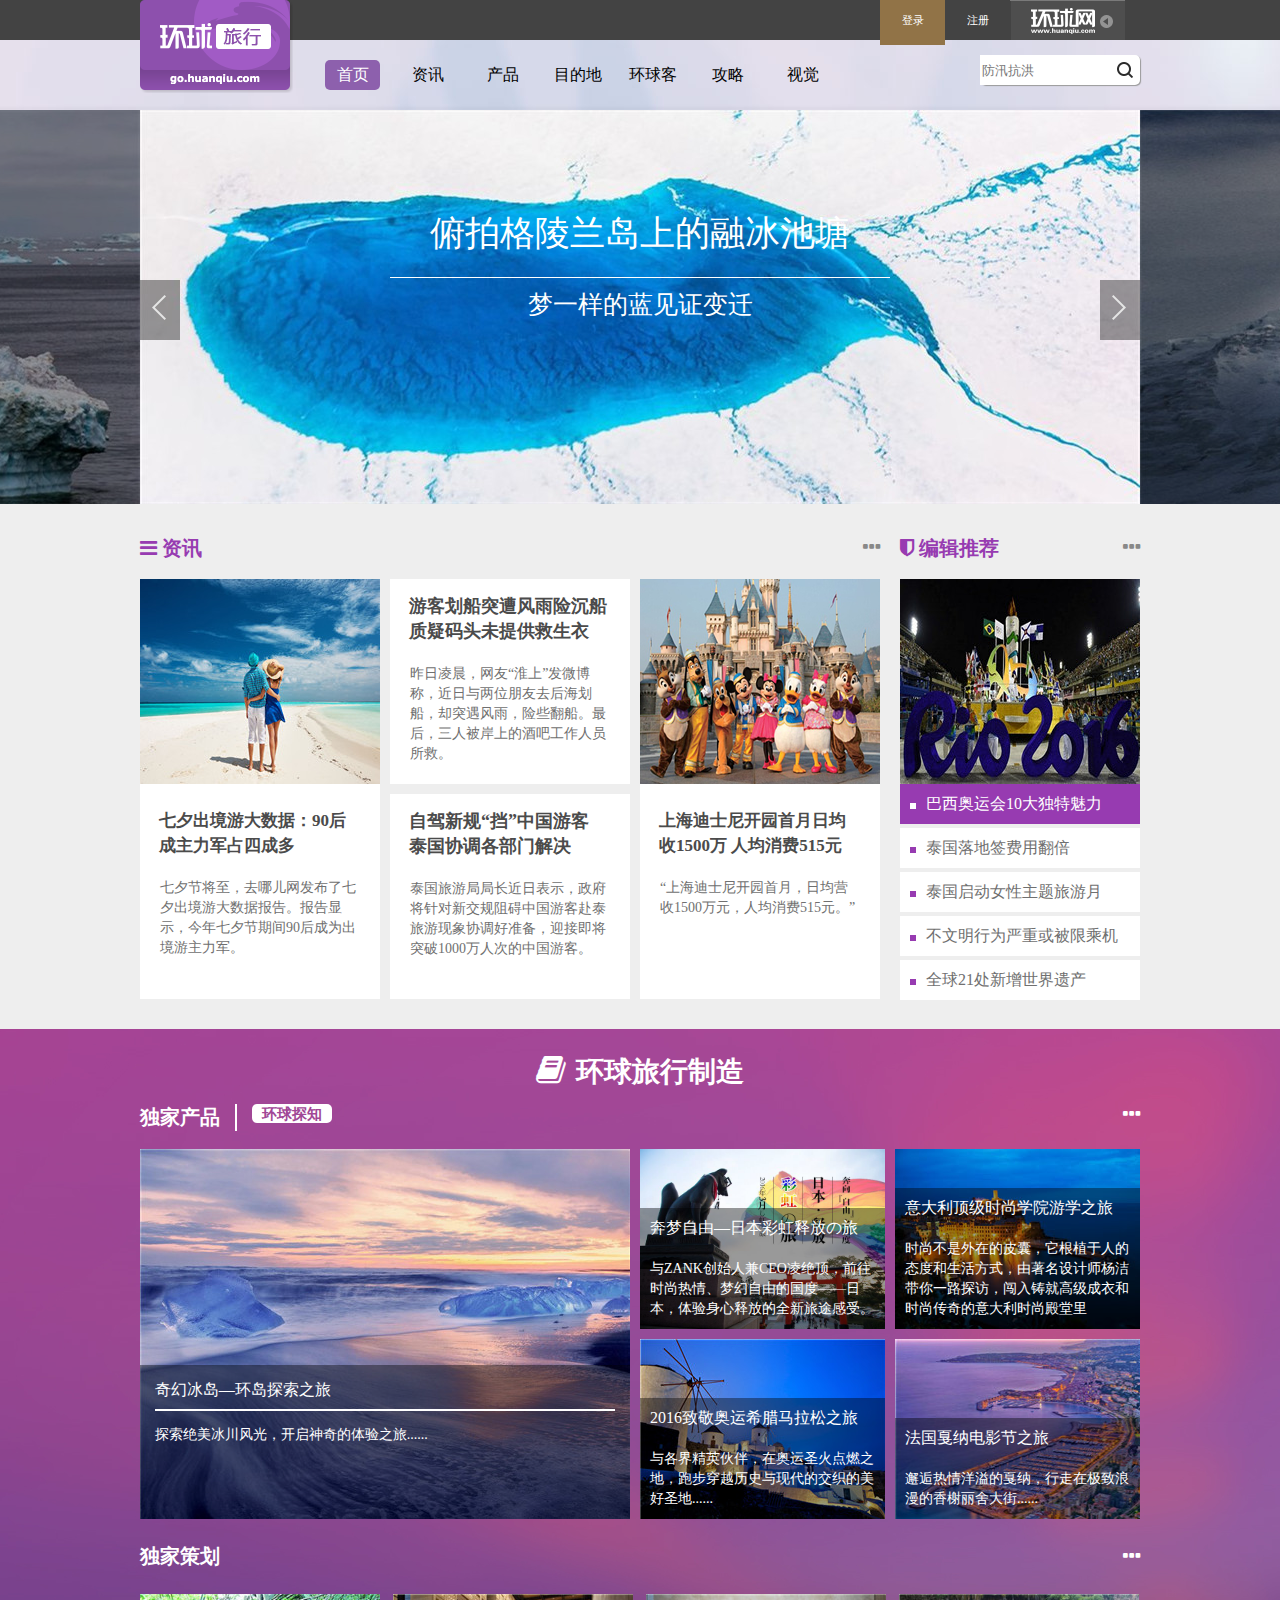
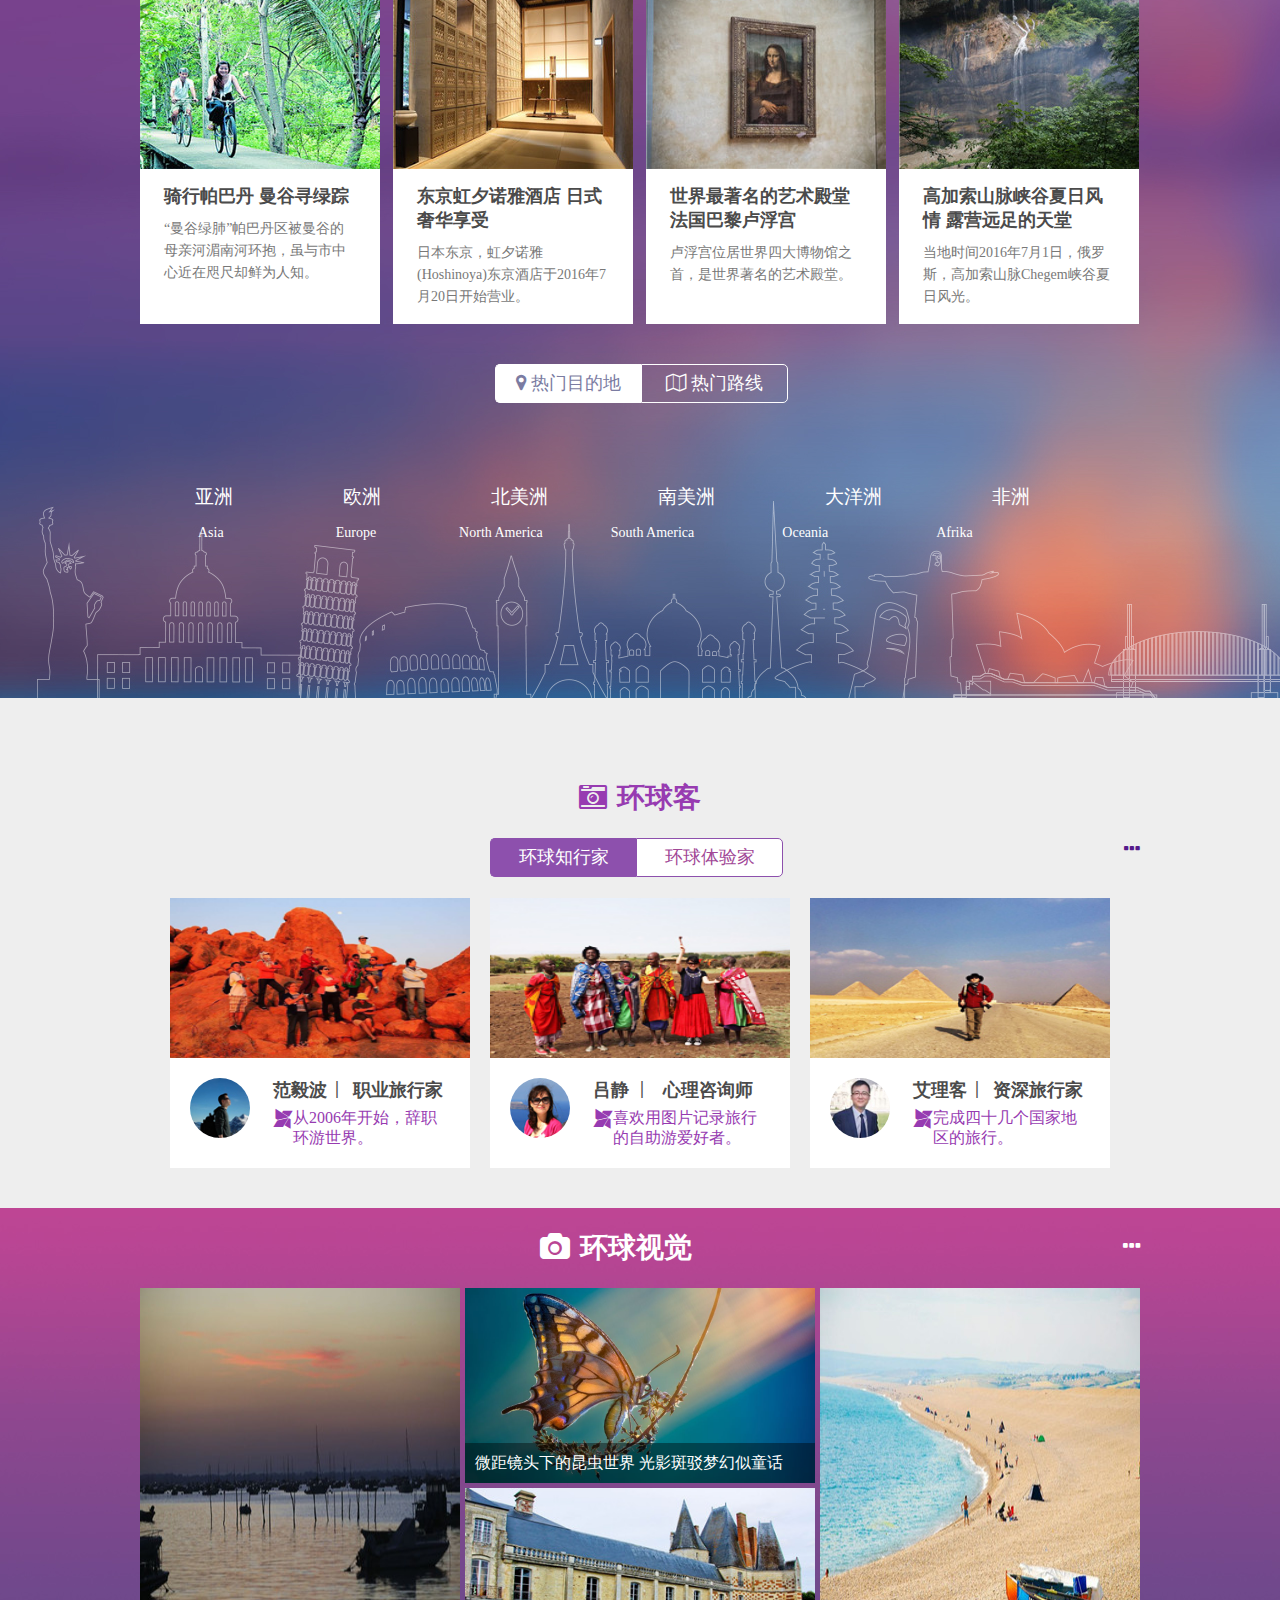
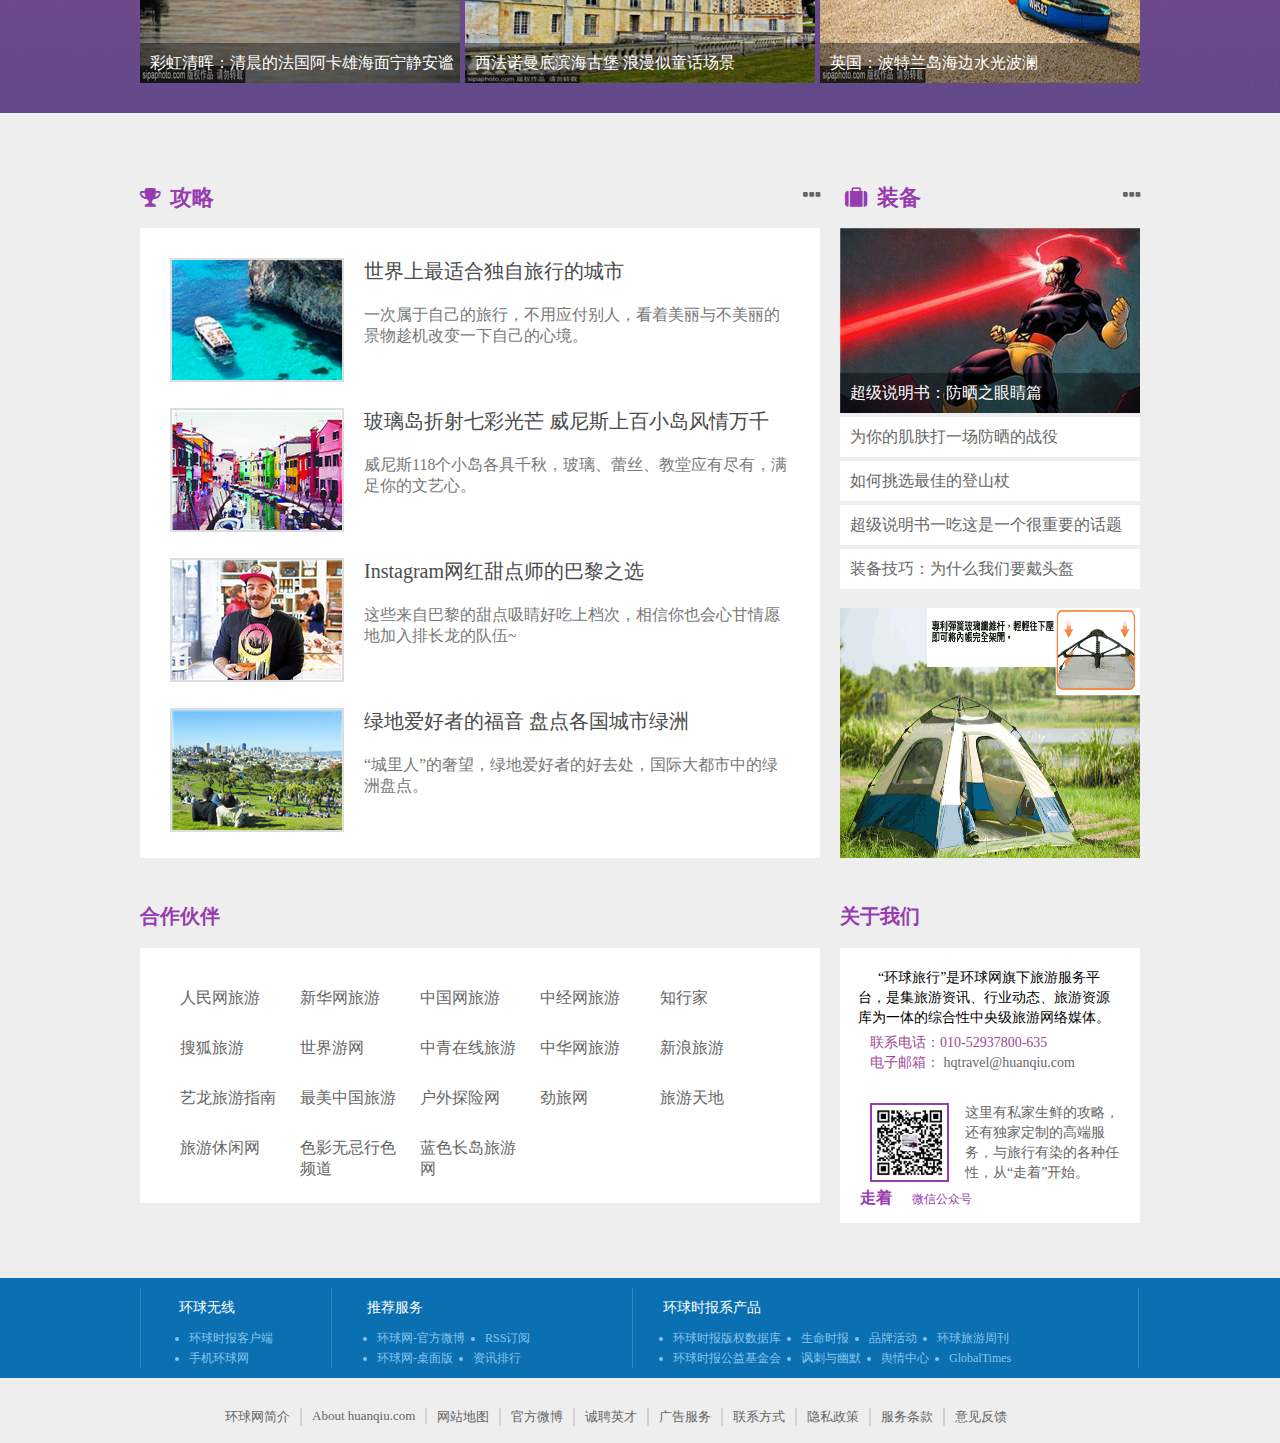
==== index.html @ df698b46 "这是一个旅游网站" ====
<!DOCTYPE html>
<html>

	<head>
		<meta charset="utf-8" />
		<title></title>
		<link href="css/go.huanqiu.com.css" rel="stylesheet" type="text/css">
		<link rel="stylesheet" href="font-awesome/css/font-awesome.min.css" />
		<script type="text/javascript" src="js/jquery-1.11.3.js"></script>
		<script type="text/javascript" src="js/toTop.js"></script>
		<script src="js/go.huanqiu.com.js" type="text/javascript">
		</script>
	</head>

	<body>
		<!--    头部     -->
		<div id="header">
			<div class="headerOne">
				<div class="headerOneLogo">
					<a href=""><img src="img/channelLogo_go.png"></a>
				</div>
				<a href="">
					<div id="headerOneHuanqiu"><img src="img/LogoTexiao1.png"></div>
				</a>
				<a href="register.html">
					<div id="headerOneReg">注册</div>
				</a>
				<a href="log_in.html">
					<div class="headerOneLogin">登录</div>
				</a>
				<div id="headerOneTeXiao">
					<ul>
						<a href="">
							<li>国际</li>
						</a>
						<a href="">
							<li>国内</li>
						</a>
						<a href="">
							<li>社会</li>
						</a>
						<a href="">
							<li>图片</li>
						</a>
						<a href="">
							<li>娱乐</li>
						</a>
						<a href="">
							<li>体育</li>
						</a>
						<a href="">
							<li>健康</li>
						</a>
						<a href="">
							<li>跑步</li>
						</a>
						<a href="">
							<li>军事</li>
						</a>
						<a href="">
							<li>台海</li>
						</a>
						<a href="">
							<li>评论</li>
						</a>
						<a href="">
							<li>博览</li>
						</a>
						<a href="">
							<li>时尚</li>
						</a>
						<a href="">
							<li>旅行</li>
						</a>
						<a href="">
							<li>公益</li>
						</a>
						<a href="">
							<li>女人</li>
						</a>
						<a href="">
							<li>财经</li>
						</a>
						<a href="">
							<li>汽车</li>
						</a>
						<a href="">
							<li>留学</li>
						</a>
						<a href="">
							<li>历史</li>
						</a>
						<a href="">
							<li>论坛</li>
						</a>
						<a href="">
							<li>无人机</li>
						</a>
						<a href="">
							<li>海外看中国</li>
						</a>
						<a href="">
							<li>科技</li>
						</a>
						<a href="">
							<li>数码</li>
						</a>
						<a href="">
							<li>游戏</li>
						</a>
						<a href="">
							<li>小说</li>
						</a>
						<a href="">
							<li>视频</li>
						</a>
						<a href="">
							<li>兵器库</li>
						</a>
						<a href="">
							<li>版权数据库</li>
						</a>
					</ul>
				</div>
			</div>
		</div>
		<div id="headerer">
			<div class="headerTwo">
				<ul>
					<li class="headerTwoShouye">
						<a href="index.html">首页</a>
					</li>
					<li>
						<a href="go.huanqiu.zixun.html">资讯</a>
					</li>
					<li>
						<a href="go.huanqiu.chanpin.html">产品</a>
					</li>
					<li>
						<a href="go.huanqiu.mudi.html">目的地</a>
					</li>
					<li>
						<a href="go.huanqiu.huanqiuke.html">环球客</a>
					</li>
					<li>
						<a href="go.huanqiu.com.gonglue.html">攻略</a>
					</li>
					<li>
						<a href="go.huanqiu.com.shijue.html">视觉</a>
					</li>
				</ul>

				<div class="headerTwoSosuoB"><input type="text" placeholder="防汛抗洪">
					<div class="headerTwoSosuoA"></div>
				</div>
			</div>
		</div>
		<!--    头部     -->

		<!--    图片轮播     -->
		<div id="bodyerA">
			<div id="bodyerB">
				<div id="lunbo">
					<div id="lunboA">
						<ul id="lunboUL">
							<li>
								<a href=""><img src="img/20160718102133390.jpg">
									<div class="lunbophotoScript">
										<div class="lunbophotoScriptA1">震撼绝美的世界自然遗产</div>
										<div class="lunbophotoScriptA2">格陵兰漂浮冰山</div>
									</div>
								</a>
							</li>
							<li>
								<a href=""><img src="img/20160713091510530.jpg">
									<div class="lunbophotoScript">
										<div class="lunbophotoScriptA1">俯拍格陵兰岛上的融冰池塘</div>
										<div class="lunbophotoScriptA2">梦一样的蓝见证变迁</div>
									</div>
								</a>
							</li>
							<li>
								<a href=""><img src="img/20160603063913628.jpg"></a>
							</li>
							<li>
								<a href=""><img src="img/20160801034034494.png">
									<div class="lunbophotoScript">
										<div class="lunbophotoScriptA1">微距镜头下的昆虫世界</div>
										<div class="lunbophotoScriptA2">光影斑驳梦幻似童话</div>
									</div>
								</a>
							</li>
							<li>
								<a href=""><img src="img/20160725102433419.jpg">
									<div class="lunbophotoScript">
										<div class="lunbophotoScriptA1">航拍卡瓦拉沙滩美景</div>
										<div class="lunbophotoScriptA2">蓝天白云游客如织</div>
									</div>
								</a>
							</li>
							<li>
								<a href=""><img src="img/20160718102133390.jpg">
									<div class="lunbophotoScript">
										<div class="lunbophotoScriptA1">震撼绝美的世界自然遗产</div>
										<div class="lunbophotoScriptA2">格陵兰漂浮冰山</div>
									</div>
								</a>
							</li>
							<li>
								<a href=""><img src="img/20160713091510530.jpg">
									<div class="lunbophotoScript">
										<div class="lunbophotoScriptA1">俯拍格陵兰岛上的融冰池塘</div>
										<div class="lunbophotoScriptA2">梦一样的蓝见证变迁</div>
									</div>
								</a>
							</li>
							<li>
								<a href=""><img src="img/20160603063913628.jpg"></a>
							</li>
						</ul>
					</div>
					<div id="lunboqian"></div>
					<div id="lunbohou"></div>
					<div class="lunboLeft"></div>
					<div class="lunboRight"></div>
				</div>
			</div>
		</div>
		<!--    图片轮播     -->

		<!--    资讯，编辑推荐     -->
		<div id="bodyOne">
			<div class="bodyOneBT">
				<div class="bodyOneBTLeft">
					<span class="fa fa-bars"></span>
					<strong>资讯</strong>
					<div>
						<a href=""><span class="fa fa-ellipsis-h"></span></a>
					</div>
				</div>
				<div class="bodyOneBTRight">
					<span class="fa fa-shield"></span>
					<strong>编辑推荐</strong>
					<div>
						<a href=""><span class="fa fa-ellipsis-h"></span></a>
					</div>
				</div>
			</div>
			<div class="bodyOneNR">
				<div class="bodyOneNRLgft">
					<a href="">
						<div class="bodyOneNRLgftBigA">
							<div class="bodyOneNRLgftBigOne"><img src="img/20160808104041831.jpg"></div>
							<div class="bodyOneNRLgftBigtwo">
								<h4>七夕出境游大数据：90后成主力军占四成多</h4>
								<p>七夕节将至，去哪儿网发布了七夕出境游大数据报告。报告显示，今年七夕节期间90后成为出境游主力军。</p>
							</div>
						</div>
					</a>
					<div class="bodyOneNRLgftBig">
						<a href="">
							<div class="bodyOneNRLgftBigOne">
								<h4>游客划船突遭风雨险沉船 质疑码头未提供救生衣</h4>
								<p>昨日凌晨，网友“淮上”发微博称，近日与两位朋友去后海划船，却突遇风雨，险些翻船。最后，三人被岸上的酒吧工作人员所救。
									<p>
							</div>
						</a>
						<a href="">
							<div class="bodyOneNRLgftBigThree">
								<h4>自驾新规“挡”中国游客 泰国协调各部门解决</h4>
								<p>泰国旅游局局长近日表示，政府将针对新交规阻碍中国游客赴泰旅游现象协调好准备，迎接即将突破1000万人次的中国游客。</p>
							</div>
						</a>
					</div>
					<a href="">
						<div class="bodyOneNRLgftBig">
							<div class="bodyOneNRLgftBigOne"><img src="img/20160808104059645.png"></div>
							<div class="bodyOneNRLgftBigtwo">
								<h4>上海迪士尼开园首月日均收1500万 人均消费515元</h4>
								<p>“上海迪士尼开园首月，日均营收1500万元，人均消费515元。”</p>
							</div>
						</div>
					</a>
				</div>
				<div class="bodyOneNRRight">
					<a href="">
						<div class="bodyOneNRRightOne">
							<div class="zidian"></div>巴西奥运会10大独特魅力
						</div>
					</a>
					<a href="">
						<div class="bodyOneNRRightTwo">
							<div class="bodyOneNRRightTwoA"><img src="img/20160808104831971.jpg"></div>
							<div class="bodyOneNRRightTwoB">
								<div class="baidian"></div>巴西奥运会10大独特魅力
							</div>
						</div>
					</a>
					<a href="">
						<div class="bodyOneNRRightOne">
							<div class="zidian"></div>泰国落地签费用翻倍
						</div>
					</a>
					<a href="">
						<div class="bodyOneNRRightTwo">
							<div class="bodyOneNRRightTwoA"><img src="img/20160805125631929.jpg"></div>
							<div class="bodyOneNRRightTwoB">
								<div class="baidian"></div>泰国落地签费用翻倍
							</div>
						</div>
					</a>
					<a href="">
						<div class="bodyOneNRRightOne">
							<div class="zidian"></div>泰国启动女性主题旅游月
						</div>
					</a>
					<a href="">
						<div class="bodyOneNRRightTwo">
							<div class="bodyOneNRRightTwoA"><img src="img/20160804044158491.jpg"></div>
							<div class="bodyOneNRRightTwoB">
								<div class="baidian"></div>泰国启动女性主题旅游月
							</div>
						</div>
					</a>
					<a href="">
						<div class="bodyOneNRRightOne">
							<div class="zidian"></div>不文明行为严重或被限乘机
						</div>
					</a>
					<a href="">
						<div class="bodyOneNRRightTwo">
							<div class="bodyOneNRRightTwoA"><img src="img/20160802114213541.jpg"></div>
							<div class="bodyOneNRRightTwoB">
								<div class="baidian"></div>不文明行为严重或被限乘机
							</div>
						</div>
					</a>
					<a href="">
						<div class="bodyOneNRRightOne">
							<div class="zidian"></div>全球21处新增世界遗产
						</div>
					</a>
					<a href="">
						<div class="bodyOneNRRightTwo">
							<div class="bodyOneNRRightTwoA"><img src="img/20160801033738824.jpg" </div>
								<div class="bodyOneNRRightTwoB">
									<div class="baidian"></div>全球21处新增世界遗产
								</div>
							</div>
					</a>
					</div>
				</div>
			</div>
			<!--    资讯，编辑推荐     -->

			<!--    环球旅行专栏     -->
			<div id="huanQiuLvXing">
				<div class="huanQiuLvXingNR">
					<div class="huanQiuLvXingNRbiaoti"><span class="fa fa-book "></span>环球旅行制造</div>
					<div class="huanQiuLvXingNRCP">
						<div class="huanQiuLvXingNRCPA"><strong>独家产品</strong></div>
						<a href="">
							<div class="huanQiuLvXingNRCPB"><strong>环球探知</strong></div>
						</a>
						<a href=""><span class="fa fa-ellipsis-h"></span></a>
					</div>
					<div class="huanQiuLvXingNRDHtexiao">
						<a href="">
							<div class="huanQiutexiaoOne">
								<img src="img/20160323043701329.jpg">
								<div class="huanQiutexiaoMBA">
									<p>奇幻冰岛—环岛探索之旅</p>
									<span>探索绝美冰川风光，开启神奇的体验之旅......</span>
								</div>
							</div>
						</a>
						<a href="">
							<div class="huanQiutexiaoTwo"><img src="img/20151222041751694.jpg">
								<div class="huanQiutexiaoMBB">
									<p>奔梦自由—日本彩虹释放の旅</p>
									<span>与ZANK创始人兼CEO凌绝顶，前往时尚热情、梦幻自由的国度——日本，体验身心释放的全新旅途感受。</span>
								</div>
							</div>
						</a>
						<a href="">
							<div class="huanQiutexiaoTwo"><img src="img/20151210061218822.jpg">
								<div class="huanQiutexiaoMBB">
									<p>意大利顶级时尚学院游学之旅</p>
									<span>时尚不是外在的皮囊，它根植于人的态度和生活方式，由著名设计师杨洁带你一路探访，闯入铸就高级成衣和时尚传奇的意大利时尚殿堂里</span>
								</div>
							</div>
						</a>
						<a href="">
							<div class="huanQiutexiaoThree"><img src="img/20160323044030822.jpg">
								<div class="huanQiutexiaoMBB">
									<p>2016致敬奥运希腊马拉松之旅</p>
									<span>与各界精英伙伴，在奥运圣火点燃之地，跑步穿越历史与现代的交织的美好圣地......</span>
								</div>
							</div>
						</a>
						<a href="">
							<div class="huanQiutexiaoThree"><img src="img/20160323044308260.jpg">
								<div class="huanQiutexiaoMBB">
									<p>法国戛纳电影节之旅</p>
									<span>邂逅热情洋溢的戛纳，行走在极致浪漫的香榭丽舍大街......</span>
								</div>
							</div>
						</a>
					</div>
					<div class="huanQiuLvXingNRCH">
						<div><strong>独家策划</strong></div>
						<div>
							<a href=""><span class="fa fa-ellipsis-h"></span></a>
						</div>
					</div>
					<div class="huanQiuLvXingNRCHdiv">
						<a href="">
							<div class="huanQiuDivOne">
								<div class="huanQiuDivA">
									<img src="img/20160726114240939.jpg">
								</div>
								<div class="huanQiuDivB">
									<h3>骑行帕巴丹 曼谷寻绿踪</h3>
									<p>“曼谷绿肺”帕巴丹区被曼谷的母亲河湄南河环抱，虽与市中心近在咫尺却鲜为人知。</p>
								</div>
							</div>
						</a>
						<a href="">
							<div class="huanQiuDiv">
								<div class="huanQiuDivA">
									<img src="img/20160720095238896.jpg">
								</div>
								<div class="huanQiuDivB">
									<h3>东京虹夕诺雅酒店 日式奢华享受</h3>
									<p>日本东京，虹夕诺雅(Hoshinoya)东京酒店于2016年7月20日开始营业。</p>
								</div>
							</div>
						</a>
						<a href="">
							<div class="huanQiuDiv">
								<div class="huanQiuDivA">
									<img src="img/20160712010800361.jpg">
								</div>
								<div class="huanQiuDivB">
									<h3>世界最著名的艺术殿堂 法国巴黎卢浮宫</h3>
									<p>卢浮宫位居世界四大博物馆之首，是世界著名的艺术殿堂。</p>
								</div>
							</div>
						</a>
						<a href="">
							<div class="huanQiuDiv">
								<div class="huanQiuDivA">
									<img src="img/20160706100323656.jpg">
								</div>
								<div class="huanQiuDivB">
									<h3>高加索山脉峡谷夏日风情 露营远足的天堂</h3>
									<p>当地时间2016年7月1日，俄罗斯，高加索山脉Chegem峡谷夏日风光。</p>
								</div>
							</div>
						</a>
					</div>
					<div class="huanQiuLvXingHuadongBT">
						<div class="huanQiuLvXingDianjiBig">
							<div id="huanQiuLvXingDianjiA">
								<span class="fa fa-map-marker"></span> 热门目的地
							</div>
							<div id="huanQiuLvXingDianjiB">
								<span class="fa fa-map-o"></span> 热门路线
							</div>
						</div>
					</div>
					<div class="huanQiuLvXingNRhuadong">
						<div id="huanQiuLvXingNRhuadongA">
							<ul class="huanQiuLvXingNRhuadongA1">
								<a href="">
									<li>亚洲</li>
								</a>
								<a href="">
									<li>欧洲</li>
								</a>
								<a href="">
									<li>北美洲</li>
								</a>
								<a href="">
									<li>南美洲</li>
								</a>
								<a href="">
									<li>大洋洲</li>
								</a>
								<a href="">
									<li>非洲</li>
								</a>
							</ul>
							<ul>
								<li class="zhouyingwenA">Asia</li>
								<li class="zhouyingwenB">Europe</li>
								<li class="zhouyingwenC">North America</li>
								<li class="zhouyingwenD">South America</li>
								<li class="zhouyingwenE">Oceania</li>
								<li class="zhouyingwenF">Afrika</li>
							</ul>
						</div>
						<div id="huanQiuLvXingNRhuadongB">
							<ul class="huanQiuLvXingNRhuadongBUl1">
								<li>亚洲</li>
								<li>欧洲</li>
								<li>北美洲</li>
								<li>南美洲</li>
								<li>大洋洲</li>
								<li>非洲</li>
							</ul>
							<ul class="LvXingNRhuadongBliA">
								<a href="">
									<li>阿联酋</li>
								</a>
								<a href="">
									<li>不丹</li>
								</a>
								<a href="">
									<li>日本</li>
								</a>
								<a href="">
									<li>越南</li>
								</a>
							</ul>
							<ul class="LvXingNRhuadongBliB">
								<a href="">
									<li>捷克</li>
								</a>
								<a href="">
									<li>土耳其</li>
								</a>
								<a href="">
									<li>西班牙</li>
								</a>
								<a href="">
									<li>法国</li>
								</a>
							</ul>
							<ul class="LvXingNRhuadongBliC">
								<a href="">
									<li>美国</li>
								</a>
								<a href="">
									<li>加拿大</li>
								</a>
								<a href="">
									<li>古巴</li>
								</a>
								<a href="">
									<li>墨西哥</li>
								</a>
							</ul>
							<ul class="LvXingNRhuadongBliD">
								<a href="">
									<li>巴西</li>
								</a>
								<a href="">
									<li>玻利维亚</li>
								</a>
								<a href="">
									<li>阿根廷</li>
								</a>
								<a href="">
									<li>厄瓜多尔</li>
								</a>
							</ul>
							<ul class="LvXingNRhuadongBliE">
								<a href="">
									<li>新西兰</li>
								</a>
								<a href="">
									<li>澳大利亚</li>
								</a>
								<a href="">
									<li>帕劳</li>
								</a>
							</ul>
							<ul class="LvXingNRhuadongBliF">
								<a href="">
									<li>埃及</li>
								</a>
								<a href="">
									<li>南非</li>
								</a>
								<a href="">
									<li>毛里求斯</li>
								</a>
								<a href="">
									<li>纳米比亚</li>
								</a>
							</ul>
						</div>
					</div>
				</div>
			</div>
			<!--    环球旅行专栏     -->

			<!--    环球客     -->
			<div id="huanQiuKe">
				<div class="huanQiuKeBT"><span class="fa fa-camera-retro"></span><strong>环球客</strong></div>
				<div class="huanQiuKeAnNu">
					<div class="huanQiuKeAnNubody">
						<div class="huanQiuKeAnNuweizhi">
							<div id="huanQiuKeZiXing">环球知行家</div>
							<div id="huanQiuKeTiYan">环球体验家</div>
						</div>
						<div class="huanQiuKeAnNuweizhidian">
							<a href=""><span class="fa fa-ellipsis-h"></span></a>
						</div>
					</div>
				</div>
				<div class="huanQiuKebody">
					<div id="huanQiuKebodyA">
						<div class="huanQiuKebodyAer">
							<a href="">
								<div class="huanQiuKebodyA1">
									<div class="huanQiuKebodyA1A"><img src="img/20151020040152359.jpg"></div>
									<div class="huanQiuKebodyA1B">
										<div class="yuanTouXiang"><img src="img/20151020040040668.jpg"></div>
										<div class="huanQiuKeLi_1">范毅波</div>
										<div class="huanQiuKeLi_2">|</div>
										<div class="huanQiuKeLi_3">职业旅行家</div>
										<div class="fengce"><span class="fa fa-modx"></span></div>
										<div class="yuanWenZi">从2006年开始，辞职环游世界。</div>
									</div>
								</div>
							</a>
							<a href="">
								<div class="huanQiuKebodyA1">
									<div class="huanQiuKebodyA1A"><img src="img/20151020072330264.jpg"></div>
									<div class="huanQiuKebodyA1B">
										<div class="yuanTouXiang"><img src="img/20151020072342657.jpg"></div>
										<div class="huanQiuKeLi_1">吕静</div>
										<div class="huanQiuKeLi_2a">|</div>
										<div class="huanQiuKeLi_3a">心理咨询师</div>
										<div class="fengce"><span class="fa fa-modx"></span></div>
										<div class="yuanWenZi">喜欢用图片记录旅行的自助游爱好者。</div>
									</div>
								</div>
							</a>
							<a href="">
								<div class="huanQiuKebodyA2">
									<div class="huanQiuKebodyA1A"><img src="img/20151020073508612.jpg"></div>
									<div class="huanQiuKebodyA1B">
										<div class="yuanTouXiang"><img src="img/20151020073508825.jpg"></div>
										<div class="huanQiuKeLi_1">艾理客</div>
										<div class="huanQiuKeLi_2">|</div>
										<div class="huanQiuKeLi_3">资深旅行家</div>
										</ul>
										<div class="fengce"><span class="fa fa-modx"></span></div>
										<div class="yuanWenZi">完成四十几个国家地区的旅行。</div>
									</div>
								</div>
							</a>
						</div>
					</div>
					<div id="huanQiuKebodyB">
						<div id="huanQiuKebodyBerLeft"></div>
						<div id="huanQiuKebodyBerRight"></div>
						<div id="huanQiuKebodyBer">
							<div id="huanQiuKeWidth">
								<a href="">
									<div class="huanQiuKebodyA1">
										<div class="huanQiuKebodyA1A"><img src="img/20151021040547478.jpg"></div>
										<div class="huanQiuKebodyA1B">
											<div class="yuanTouXiang"><img src="img/20151021022650666.jpg"></div>
											<div class="huanQiuKeLi_1">范剑青</div>
											<div class="huanQiuKeLi_2">|</div>
											<div class="huanQiuKeLi_3">记者</div>
											<div class="fengce"><span class="fa fa-modx"></span></div>
											<div class="yuanWenZi">先后在阿根廷工作6年。</div>
										</div>
									</div>
								</a>
								<a href="">
									<div class="huanQiuKebodyA1">
										<div class="huanQiuKebodyA1A"><img src="img/20151020075427453.jpg"></div>
										<div class="huanQiuKebodyA1B">
											<div class="yuanTouXiang"><img src="img/20151020075427984.jpg"></div>
											<div class="huanQiuKeLi_1">邢雪</div>
											<div class="huanQiuKeLi_2a">|</div>
											<div class="huanQiuKeLi_3a">记者</div>
											<div class="fengce"><span class="fa fa-modx"></span></div>
											<div class="yuanWenZi">在法国学习工作4年多。</div>
										</div>
									</div>
								</a>
								<a href="">
									<div class="huanQiuKebodyA1">
										<div class="huanQiuKebodyA1A"><img src="img/20151020075825665.jpg"></div>
										<div class="huanQiuKebodyA1B">
											<div class="yuanTouXiang"><img src="img/20151020075825861.jpg"></div>
											<div class="huanQiuKeLi_1">王淼</div>
											<div class="huanQiuKeLi_2a">|</div>
											<div class="huanQiuKeLi_3a">自由撰稿人</div>
											<div class="fengce"><span class="fa fa-modx"></span></div>
											<div class="yuanWenZi">足迹踏遍欧亚非，渔樵耕读在新西兰。</div>
										</div>
									</div>
								</a>
								<a href="">
									<div class="huanQiuKebodyA1">
										<div class="huanQiuKebodyA1A"><img src="img/20151020080259860.jpg"></div>
										<div class="huanQiuKebodyA1B">
											<div class="yuanTouXiang"><img src="img/20151020080259523.jpg"></div>
											<div class="huanQiuKeLi_1">黄默千</div>
											<div class="huanQiuKeLi_2">|</div>
											<div class="huanQiuKeLi_3">营销人员</div>
											<div class="fengce"><span class="fa fa-modx"></span></div>
											<div class="yuanWenZi">在新加坡6年，爱好摄影、旅游、绘画。</div>
										</div>
									</div>
								</a>
								<a href="">
									<div class="huanQiuKebodyA1">
										<div class="huanQiuKebodyA1A"><img src="img/20151021040546515.jpg"></div>
										<div class="huanQiuKebodyA1B">
											<div class="yuanTouXiang"><img src="img/20151021021809799.jpg"></div>
											<div class="huanQiuKeLi_1">周颖沂</div>
											<div class="huanQiuKeLi_2">|</div>
											<div class="huanQiuKeLi_3">旅游业者</div>
											<div class="fengce"><span class="fa fa-modx"></span></div>
											<div class="yuanWenZi">瑞典生活7年，人生经历变得丰富多彩。</div>
										</div>
									</div>
								</a>
								<a href="">
									<div class="huanQiuKebodyA1">
										<div class="huanQiuKebodyA1A"><img src="img/20151021035906292.jpg"></div>
										<div class="huanQiuKebodyA1B">
											<div class="yuanTouXiang"><img src="img/20151021022100647.jpg"></div>
											<div class="huanQiuKeLi_1">凤兮</div>
											<div class="huanQiuKeLi_2a">|</div>
											<div class="huanQiuKeLi_3a">电影剪辑师</div>
											<div class="fengce"><span class="fa fa-modx"></span></div>
											<div class="yuanWenZi">对文化艺术如饥似渴的追寻者。</div>
										</div>
									</div>
								</a>
								<a href="">
									<div class="huanQiuKebodyA1">
										<div class="huanQiuKebodyA1A"><img src="img/20151021040547478.jpg"></div>
										<div class="huanQiuKebodyA1B">
											<div class="yuanTouXiang"><img src="img/20151021022650666.jpg"></div>
											<div class="huanQiuKeLi_1">范剑青</div>
											<div class="huanQiuKeLi_2">|</div>
											<div class="huanQiuKeLi_3">记者</div>
											<div class="fengce"><span class="fa fa-modx"></span></div>
											<div class="yuanWenZi">先后在阿根廷工作6年。</div>
										</div>
									</div>
								</a>
								<a href="">
									<div class="huanQiuKebodyA1">
										<div class="huanQiuKebodyA1A"><img src="img/20151020075427453.jpg"></div>
										<div class="huanQiuKebodyA1B">
											<div class="yuanTouXiang"><img src="img/20151020075427984.jpg"></div>
											<div class="huanQiuKeLi_1">邢雪</div>
											<div class="huanQiuKeLi_2a">|</div>
											<div class="huanQiuKeLi_3a">记者</div>
											<div class="fengce"><span class="fa fa-modx"></span></div>
											<div class="yuanWenZi">在法国学习工作4年多。</div>
										</div>
									</div>
								</a>
								<a href="">
									<div class="huanQiuKebodyA1">
										<div class="huanQiuKebodyA1A"><img src="img/20151020075825665.jpg"></div>
										<div class="huanQiuKebodyA1B">
											<div class="yuanTouXiang"><img src="img/20151020075825861.jpg"></div>
											<div class="huanQiuKeLi_1">王淼</div>
											<div class="huanQiuKeLi_2a">|</div>
											<div class="huanQiuKeLi_3a">自由撰稿人</div>
											<div class="fengce"><span class="fa fa-modx"></span></div>
											<div class="yuanWenZi">足迹踏遍欧亚非，渔樵耕读在新西兰。</div>
										</div>
									</div>
								</a>
							</div>
						</div>
					</div>
					<!--隐藏滑动切换轮播-->
				</div>
			</div>
			<!--    环球客     -->

			<!--    环球视觉     -->
			<div id="huanQiuSiJue">
				<div class="huanQiuSiJueBT">
					<p><span class="fa fa-camera"></span>环球视觉</p>
					<div>
						<a href=""><span class="fa fa-ellipsis-h"></span></a>
					</div>
				</div>
				<div class="huanQiuSiJueNR">
					<a href="">
						<div class="huanQiuSiJueNRA">
							<img src="img/20160808111804572.jpg">
							<div class="huanQiuSiJueTPBH">
								彩虹清晖：清晨的法国阿卡雄海面宁静安谧
							</div>
						</div>
					</a>
					<a href="">
						<div class="huanQiuSiJueNRB">
							<img src="img/20160801034034494.png">
							<div class="huanQiuSiJueTPBH">
								微距镜头下的昆虫世界 光影斑驳梦幻似童话
							</div>
						</div>
					</a>
					<a href="">
						<div class="huanQiuSiJueNRB">
							<img src="img/20160805111443272.jpg">
							<div class="huanQiuSiJueTPBH">
								西法诺曼底滨海古堡 浪漫似童话场景
							</div>
						</div>
					</a>
					<a href="">
						<div class="huanQiuSiJueNRC">
							<img src="img/20160804041519756.jpg">
							<div class="huanQiuSiJueTPBH">
								英国：波特兰岛海边水光波澜
							</div>
						</div>
					</a>
				</div>
			</div>
			<!--    环球视觉     -->

			<!--    攻略     -->
			<div id="gongLue">
				<div class="gongLueBT">
					<div class="gongLueBTleft">
						<div class="gongLueBTleftA"><span class="fa fa-trophy"></span><strong>攻略</strong></div>
						<div class="gongLueBTleftB">
							<a href=""><span class="fa fa-ellipsis-h"></span></a>
						</div>
					</div>
					<div class="gongLueBTright">
						<div class="gongLueBTrightA"><span class="fa fa-suitcase"></span><strong>装备</strong></div>
						<div class="gongLueBTrightB">
							<a href=""><span class="fa fa-ellipsis-h"></span></a>
						</div>
					</div>
				</div>
				<div class="gongLueNR">
					<div class="gongLueNRleft">
						<a href="">
							<div class="gongLueNRleftA">
								<div class="gongLueNRleftAA"><img src="img/45451.png"></div>
								<div class="gongLueNRleftAB">
									<p>世界上最适合独自旅行的城市</p>
									<span>一次属于自己的旅行，不用应付别人，看着美丽与不美丽的景物趁机改变一下自己的心境。</span>
								</div>
							</div>
						</a>
						<a href="">
							<div class="gongLueNRleftA">
								<div class="gongLueNRleftAA"><img src="img/20160727104523695.jpg"></div>
								<div class="gongLueNRleftAB">
									<p>玻璃岛折射七彩光芒 威尼斯上百小岛风情万千</p>
									<span>威尼斯118个小岛各具千秋，玻璃、蕾丝、教堂应有尽有，满足你的文艺心。</span>
								</div>
						</a>
						</div>
						<a href="">
							<div class="gongLueNRleftA">
								<div class="gongLueNRleftAA"><img src="img/20160726114018734.jpg"></div>
								<div class="gongLueNRleftAB">
									<p>Instagram网红甜点师的巴黎之选</p>
									<span>这些来自巴黎的甜点吸睛好吃上档次，相信你也会心甘情愿地加入排长龙的队伍~</span>
								</div>
						</a>
						</div>
						<a href="">
							<div class="gongLueNRleftA">
								<div class="gongLueNRleftAA"><img src="img/20160725104728115.jpg"></div>
								<div class="gongLueNRleftAB">
									<p>绿地爱好者的福音 盘点各国城市绿洲</p>
									<span>“城里人”的奢望，绿地爱好者的好去处，国际大都市中的绿洲盘点。</span>
								</div>
						</a>
						</div>
					</div>
					<div class="gongLueNRnight">
						<div class="gongLueNRnightImg">
							<a href="">
								<img src="img/20160725112937309.jpg">
								<div class="gongLueNRnightImgMB">超级说明书：防晒之眼睛篇</div>
							</a>
						</div>
						<a href="">
							<div class="gongLueNRnightA">为你的肌肤打一场防晒的战役</div>
						</a>
						<a href="">
							<div class="gongLueNRnightA">如何挑选最佳的登山杖</div>
						</a>
						<a href="">
							<div class="gongLueNRnightA">超级说明书一吃这是一个很重要的话题</div>
						</a>
						<a href="">
							<div class="gongLueNRnightA">装备技巧：为什么我们要戴头盔</div>
						</a>
						<div class="gongLueNRnightGIF"><img src="a_img/20110402_7d1c3337ef10abdfd17dzKuk2Zok8A89.gif"></div>
					</div>
					<div class="heZuoBT">
						<div class="heZuoHuoBan"><strong>合作伙伴</strong></div>
						<div class="guanYuWoMen"><strong>关于我们</strong></div>
					</div>
					<div class="heZuoNR">
						<div class="heZuoHuoBanNR">
							<ul>
								<a href="">
									<li>人民网旅游</li>
								</a>
								<a href="">
									<li>新华网旅游</li>
								</a>
								<a href="">
									<li>中国网旅游</li>
								</a>
								<a href="">
									<li>中经网旅游</li>
								</a>
								<a href="">
									<li>知行家</li>
								</a>
								<a href="">
									<li>搜狐旅游</li>
								</a>
								<a href="">
									<li>世界游网</li>
								</a>
								<a href="">
									<li>中青在线旅游</li>
								</a>
								<a href="">
									<li>中华网旅游</li>
								</a>
								<a href="">
									<li>新浪旅游</li>
								</a>
								<a href="">
									<li>艺龙旅游指南</li>
								</a>
								<a href="">
									<li>最美中国旅游</li>
								</a>
								<a href="">
									<li>户外探险网</li>
								</a>
								<a href="">
									<li>劲旅网</li>
								</a>
								<a href="">
									<li>旅游天地</li>
								</a>
								<a href="">
									<li>旅游休闲网</li>
								</a>
								<a href="">
									<li>色影无忌行色频道</li>
								</a>
								<a href="">
									<li>蓝色长岛旅游网</li>
								</a>
							</ul>
						</div>
						<div class="guanYuWoMenNR">
							<div class="guanyu"><span>“环球旅行”是环球网旗下旅游服务平台，是集旅游资讯、行业动态、旅游资源库为一体的综合性中央级旅游网络媒体。</span></div>
							<p>联系电话：010-52937800-635</p>
							<p>电子邮箱：
								<a href="">hqtravel@huanqiu.com</a>
							</p>
							<div>
								<div class="erweima"><img src="img/20150812101940163.jpg"></div>
								<div class="gonglueWenzi"><span>这里有私家生鲜的攻略，还有独家定制的高端服务，与旅行有染的各种任性，从“走着”开始。</span></div>
							</div>
							<div class="zouze"><strong>走着</strong><span>微信公众号</span></div>
						</div>
					</div>
				</div>
			</div>
			<!--    攻略     -->

			<!--    END.1     -->
			<div id="EndA">
				<div class="EndAbody">
					<ul>
						<li class="bigLiA">
							<ul>
								<div class="liBiaoTi">环球无线</div>
								<a href="">
									<li class="liEnd">环球时报客户端</li>
								</a>
								<a href="">
									<li class="liEnd">手机环球网</li>
								</a>
							</ul>
						</li>
						<li class="bigLiB">
							<ul>
								<div class="liBiaoTi">推荐服务</div>
								<a href="">
									<li class="liEnd">环球网-官方微博</li>
								</a>
								<a href="">
									<li class="liEnd">RSS订阅</li>
								</a>
								<a href="">
									<li class="liEnd">环球网-桌面版</li>
								</a>
								<a href="">
									<li class="liEnd">资讯排行</li>
								</a>
							</ul>
						</li>
						<li class="bigLiC">
							<ul>
								<div class="liBiaoTi">环球时报系产品</div>
								<a href="">
									<li class="liEnd">环球时报版权数据库</li>
								</a>
								<a href="">
									<li class="liEnd">生命时报</li>
								</a>
								<a href="">
									<li class="liEnd">品牌活动</li>
								</a>
								<a href="">
									<li class="liEnd">环球旅游周刊</li>
								</a>
								<a href="">
									<li class="liEnd">环球时报公益基金会</li>
								</a>
								<a href="">
									<li class="liEnd">讽刺与幽默</li>
								</a>
								<a href="">
									<li class="liEnd">舆情中心</li>
								</a>
								<a href="">
									<li class="liEnd">GlobalTimes</li>
								</a>
							</ul>
						</li>
					</ul>
				</div>
			</div>
			<!--    END.1     -->
			<!--    END.2     -->
			<div id="EndB">
				<div class="EndBbody">
					<ul>
						<li>
							<a href="">环球网简介</a>
						</li>
						<li>
							<a href="">About huanqiu.com</a>
						</li>
						<li>
							<a href="">网站地图</a>
						</li>
						<li>
							<a href="">官方微博</a>
						</li>
						<li>
							<a href="">诚聘英才</a>
						</li>
						<li>
							<a href="">广告服务</a>
						</li>
						<li>
							<a href="">联系方式</a>
						</li>
						<li>
							<a href="">隐私政策</a>
						</li>
						<li>
							<a href="">服务条款</a>
						</li>
						<li class="qubiankuang">
							<a href="">意见反馈</a>
						</li>
					</ul>
				</div>
			</div>
			<!--    END.2     -->
			<div id="toTop"><img src="img/toTop111.png"></div>
	</body>

</html>
---- css/go.huanqiu.com.css ----
/*********css重置*********/

body,div,ul,li,p,h1,h2,h3,h4,span,a,img,form {           /*所以标签，外边距内边距为0*/
	margin: 0;
	padding: 0;
}

ul {                              /*ul中取消样式*/
	list-style: none;
}

body {                             /*body中字体格式*/
	font-family: "微软雅黑";
}

img {                               /*图片中去边框*/
	border: none;
}

a {                                 /*a标签中去下划线*/
	text-decoration: none;
}
.zidian{
	width: 0px;
	height: 0px;
	border: 3px solid #973BB1;
	display: inline-block;
	margin-left: 10px;
	margin-right: 10px;
}
.baidian{
	width: 0px;
	height: 0px;
	border: 3px solid #fff;
	display: inline-block;
	margin-left: 10px;
	margin-right: 10px;
}
/*********css重置*********/
/*********导航部分1*********/
#header{                            /*黑色栏*/
	width: 100%;
	height: 40px;
	background-color: #434343;
}
#header .headerOne{                 /*相对定位的父元素*/
	width: 1000px;
	height: 40px;
	margin: 0 auto;
	position: relative;
}
#header .headerOne .headerOneLogo{      /*左侧logo*/
	width: 160px;
	height: 100px;
	position: absolute;
	top:  0px;
	left: 0px;
}
#header .headerOne #headerOneHuanqiu{     /*右侧环球网logo，特效*/
	float: right;
	width: 115px;
	height: 40px;
	margin-right: 15px;
}
#header .headerOne #headerOneTeXiao{      /*右侧环球网logo，下拉菜单特效*/
	position: absolute;
	top: 40px;
	right: 15px;
	width: 390px;
	height: 120px;
	background-color: #9a9a9a;
	display: none;
	box-shadow:0px 2px 2px;
	z-index: 1000;
}
#header .headerOne #headerOneTeXiao ul{       /*下拉特效菜单ul*/
	width: 364px;
	height: 120px;
	margin-left: 13px;
}
#header .headerOne #headerOneTeXiao li{       /*下拉特效菜单li*/
	float: left;
	padding: 5px;
	color: #fefefe;
	font-size: 14px;
	margin: 3px;
}
#header .headerOne #headerOneTeXiao li:hover{       /*下拉特效菜单li改变背景色*/
	background-color: #676767;
}
#headerOneReg{                         /*注册*/
	float: right;
	width: 65px;
	height: 40px;
	line-height: 40px;
	text-align: center;
	font-size: 11px;
	color: #fff;
}
.headerOneLogin{                       /*登录*/
	position: absolute;
	width: 65px;
	height: 45px;
	right: 195px;
	top: 0px;
	background-color: #917347;
	line-height: 40px;
	text-align: center;
	font-size: 11px;
	color: #fff;
}
/*********导航部分1*********/
/*********导航部分2*********/
#headerer{                            /*100%背景图片*/
	width: 100%;
	height: 70px;
	background: url(../img/channelNav_go.jpg);
}
#headerer .headerTwo{                  /*居中框架*/
	width: 1000px;
	height: 70px;
	margin: 0 auto;
}
#headerer .headerTwo ul{                  /*横向导航跳转ul*/
	width: 750px;
	height: 70px;
	float: left;
}
#headerer .headerTwo li{                  /*横向导航跳转li*/
	margin-top: 20px;
	width: 55px;
	height: 30px;
	float: left;
	margin-left: 10px;
	margin-right: 10px;
}
#headerer .headerTwo li a{                /*横向导航跳转a标签，转换成块状标签*/
	width: 55px;
	height: 30px;
	display: block;
	line-height: 30px;
	text-align: center;
	color: #000;
}
#headerer .headerTwo li a:hover{                /*点击改变字体色*/
	color: #8d60ad;
}
#headerer .headerTwo ul .headerTwoShouye{                /*横向导航跳转第一个li*/
	margin-left: 185px;
	background-color: #8d60ad;
	border-radius:5px;
}
#headerer .headerTwo ul .headerTwoShouye a{                /*横向导航跳转第一个li里a标签*/
	color: #fff;
}
#headerer .headerTwo .headerTwoSosuoA{                 /*搜索栏放大镜div*/
	width: 30px;
	height: 30px;
	background-image: url(../img/icon.png);
	background-repeat:no-repeat;
    background-position:5px 5px;
    float: right;
    
}
#headerer .headerTwo .headerTwoSosuoB{                /*搜索栏，包含放大镜div*/
	float: right;
	width: 160px;
	height: 30px;
	background-color: #fff;
	border-radius:5px;
	margin-top: 15px;
	box-shadow:1px 1px 1px #9A9A9A;
}
#headerer .headerTwo .headerTwoSosuoB input{                /*搜索栏文本框*/
	border: 0;
	width: 125px;
	height: 28px;
}
/*********导航部分2*********/
/*********轮播*********/
#bodyerA{
	width: 100%;
	height: 394px;
	position: relative;
    overflow: hidden;
}
#bodyerB{
    width: 1000px;
    
    margin-left: auto;
    margin-right: auto;
}
#lunbo{
    position: relative;
    width: 3000px;
    margin-left: -1000px;
}
#lunboA{
    text-align: start;
    float: none;
    position: relative;
    top: auto;
    right: auto;
    bottom: auto;
    left: auto;
    width: 3000px;
    height: 394px;
    margin: 0px;
    overflow: hidden;
}
#lunboA #lunboUL{
	width: 13000px;
    text-align: left;
    float: none;
    position: absolute;
    top: 0px;
    left: 0px;
    margin: 0px;
    height: 394px;
    display: block;
}
#lunboA #lunboUL li{
	width: 1000px;
	height: 394px;
	float: left;
	display: block;
}
#lunboA #lunboUL li a{
	float: left;
	position: relative;
}
.lunboLeft{
    position: absolute;
    left: 0px;
    top: 0px;
    width: 1000px;
    height: 100%;
    z-index: 30;
    color: rgb(255, 255, 255);
    background-color: rgba(0, 0, 0, 0.380392);
}
.lunboRight{
    position: absolute;
    right: 0px;
    top: 0px;
    width: 1000px;
    height: 100%;
    z-index: 30;
    color: rgb(255, 255, 255);
    background-color: rgba(0, 0, 0, 0.380392);
}
#lunboqian{
	width: 40px;
	height: 60px;
	position: absolute;
    left: 1000px;
    top: 170px;
    z-index: 99;
    cursor: pointer;
    background-image: url(../img/未标题-1.png);
    background-color: rgba(0, 0, 0, 0.380392);
}
#lunbohou{
	width: 40px;
	height: 60px;
	position: absolute;
    right: 1000px;
    top: 170px;
    z-index: 99;
    cursor: pointer;
    background-image: url(../img/未标题-2.png);
    background-color: rgba(0, 0, 0, 0.380392);
}
#lunboUL li img{
	width: 1000px;
	height: 394px;
}
.lunbophotoScript{
	display: inline-block;
	width: 50%;
	height: 500px;
	position: absolute;
	top: 100px;
	left: 250px;
	z-index: 88;
}
.lunbophotoScriptA1{
	border-bottom: solid #fff 1px;
	color: #fff;
	font-size: 35px;
	text-align: center;
	padding-bottom: 20px;
}
.lunbophotoScriptA2{
	color: #fff;
	font-size: 25px;
	text-align: center;
	padding-top: 10px;
}
/*********轮播*********/
/*********资讯与编辑推荐头部*********/
#bodyOne{                            /*********100%背景div*********/
	width: 100%;
	height: 525px;
	background-color: #eee;
}
#bodyOne .bodyOneBT{                            /*********标题div，1000宽，居中*********/
	width: 1000px;
	height: 75px;
	margin: 0 auto;
}
#bodyOne .bodyOneBT .bodyOneBTLeft{             /*********标题栏左div*********/
	height: 75px;
	width: 740px;
	float: left;
	font-size: 20px;
	color: #973bb1;
	line-height: 88px;
}
#bodyOne .bodyOneBT .bodyOneBTLeft div{           /*********三个点右浮动*********/
	float: right;
}
#bodyOne .bodyOneBT .bodyOneBTLeft div a{              /*********三个点大小颜色*********/
	font-size: 22px;
	color: #888;
}
#bodyOne .bodyOneBT .bodyOneBTRight{              /*********标题栏右div*********/
	height: 75px;
	width: 240px;
	float: right;
	font-size: 20px;
	color: #973bb1;
	line-height: 88px;
}
#bodyOne .bodyOneBT .bodyOneBTRight div{           /*********标题栏右div三个点右浮动*********/
	float: right;
}
#bodyOne .bodyOneBT .bodyOneBTRight div a{              /*********标题栏右div三个点样式*********/
	font-size: 22px;
	color: #888;
	}
/*********资讯与编辑推荐头部*********/
/*********资讯与编辑内容*********/
#bodyOne .bodyOneNR{                                    /*********资讯内容div，宽1000，居中*********/
	width: 1000px;
	height: 450px;
	margin: 0 auto;
}
#bodyOne .bodyOneNR .bodyOneNRLgft{                       /*********内容栏左面大块*********/
	width: 740px;
	height: 450px;
	float: left;
}
#bodyOne .bodyOneNR .bodyOneNRLgft .bodyOneNRLgftBigA{              /*********内容栏左面大块左1*********/
	width: 240px;
	height: 420px;
	float: left;
}
#bodyOne .bodyOneNR .bodyOneNRLgft .bodyOneNRLgftBig{              /*********内容栏左面大块左2*********/
	width: 240px;
	height: 420px;
	float: left;
	margin-left: 10px;
}
.bodyOneNRLgftBigOne{              /*********内容栏左面大块左2小div上*********/
	width: 240px;
	height: 205px;
	background-color: #fff;
}
.bodyOneNRLgftBigOne h4{              /*********内容栏左面大块左2小div上文字标题*********/
	color: #4b4b4b;
	padding-top: 15px;
	font-size: 18px;
	padding-left: 19px;
	padding-right: 21px;
	line-height: 25px;
}
.bodyOneNRLgftBigOne p{              /*********内容栏左面大块左2小div上文字内容*********/
	color: #707070;
	padding-top: 20px;
	font-size: 14px;
	padding-left: 20px;
	padding-right: 23px;
	line-height: 20px;
}
.bodyOneNRLgftBigtwo{              /*********内容栏左面大块左3小div下*********/
	width: 240px;
	height: 215px;
	background-color: #fff;
}
.bodyOneNRLgftBigThree{              /*********内容栏左面大块左2小div下*********/
	width: 240px;
	height: 205px;
	background-color: #fff;
	margin-top: 10px;
}
.bodyOneNRLgftBigThree h4{              /*********内容栏左面大块左2小div下文字标题*********/
	color: #4b4b4b;
	padding-top: 15px;
	font-size: 18px;
	padding-left: 19px;
	padding-right: 21px;
	line-height: 25px;
}
.bodyOneNRLgftBigThree p{              /*********内容栏左面大块左2小div下文字内容*********/
	color: #707070;
	padding-top: 20px;
	font-size: 14px;
	padding-left: 20px;
	padding-right: 23px;
	line-height: 20px;
}
#bodyOne .bodyOneNR .bodyOneNRLgft .bodyOneNRLgftBigtwo h4{              /*********内容栏左面大块左3小div下文字标题*********/
	color: #4b4b4b;
	padding-top: 24px;
	font-size: 17px;
	padding-left: 19px;
	padding-right: 21px;
	line-height: 25px;
}
#bodyOne .bodyOneNR .bodyOneNRLgft .bodyOneNRLgftBigtwo p{              /*********内容栏左面大块左3小div下文字内容*********/
	color: #707070;
	padding-top: 20px;
	font-size: 14px;
	padding-left: 20px;
	padding-right: 23px;
	line-height: 20px;
}
#bodyOne .bodyOneNR .bodyOneNRRight{                                   /*********内容栏右面手风琴特效div*********/
	height: 450px;
	width: 240px;
	float: right;
}
#bodyOne .bodyOneNR .bodyOneNRRight .bodyOneNRRightOne{              /*********内容栏右面手风琴特效div小栏*********/
	height: 40px;
	width: 240px;
	background-color: #fff;
	color: #707070;
	line-height: 40px;
	margin-bottom: 4px;
}
#bodyOne .bodyOneNR .bodyOneNRRight .bodyOneNRRightTwo{              /*********内容栏右面手风琴特效div大栏*********/
	width: 240px;
	height: 245px;
	margin-bottom: 4px;
}
#bodyOne .bodyOneNR .bodyOneNRRight .bodyOneNRRightTwo .bodyOneNRRightTwoA{              /*********内容栏右面手风琴特效div大栏上图片部分*********/
	width: 240px;
	height: 205px;
}
#bodyOne .bodyOneNR .bodyOneNRRight .bodyOneNRRightTwo .bodyOneNRRightTwoB{              /*********内容栏右面手风琴特效div大栏下*********/
	width: 240px;
	height: 40px;
	background-color: #973bb1;
	color: #fff;
	line-height: 40px;
}
.bodyOneNRRightTwoA img{
	width: 240px;
	height: 205px;
}
/*********资讯与编辑内容*********/
/*********环球旅行专栏*********/
#huanQiuLvXing{                                                   /*********环球旅行背景div，100%宽*********/
	width: 100%;
	height: 1269px;
	background-image: url(../img/travelMake.jpg);
}
#huanQiuLvXing .huanQiuLvXingNR{                                       /*********环球旅行内容条，1000宽，1269高，居中*********/
	width: 1000px;
	height: 1269px;
	margin: 0 auto;
}
#huanQiuLvXing .huanQiuLvXingNR .huanQiuLvXingNRbiaoti{                /*********环球旅行内容标题*********/
	width: 100%;
	height: 75px;
	text-align: center;
	color: #fff;
	font-size: 28px;
	font-weight: 600;
	line-height: 85px;
}
#huanQiuLvXing .huanQiuLvXingNR .huanQiuLvXingNRbiaoti span{
	font-size: 32px;
	margin-right: 10px;
}
.huanQiuLvXingNRCP{
	width: 100%;
	height: 45px;
}
.huanQiuLvXingNRCP .huanQiuLvXingNRCPA{
	float: left;
	color: #fff;
	padding-right: 15px;
	border-right: 2px solid #fff;
	font-size: 20px;
}
.huanQiuLvXingNRCP .huanQiuLvXingNRCPB{
	height: 19px;
	width: 80px;
	background-color: #fff;
	color: #a14796;
	font-size: 15px;
	text-align: center;
	line-height: 20px;
	border-radius:5px;
	margin-left: 15px;
	float: left;
}
.huanQiuLvXingNRCP span{
	float: right;
	color: #fff;
	font-size: 22px;
}
.huanQiuLvXingNRDHtexiao{
	width: 100%;
	height: 370px;
}
.huanQiuLvXingNRDHtexiao .huanQiutexiaoOne{
	width: 490px;
	height: 370px;
	float: left;
	position: relative;
	overflow: hidden;
}
.huanQiuLvXingNRDHtexiao .huanQiutexiaoOne img{
	width: 490px;
	height: 370px;
	-webkit-transition: all .3s ease;
	transition: all .3s ease;
	position: absolute;
	top:0px;
	left: 0px;
}
.huanQiuLvXingNRDHtexiao .huanQiutexiaoOne img:hover{
	width: 530px;
	height: 410px;
	top:-20px;
	left: -20px;
}
.huanQiuLvXingNRDHtexiao .huanQiutexiaoTwo{
	width: 245px;
	height: 180px;
	float: left;
	margin-left: 10px;
	position: relative;
	overflow: hidden;
}
.huanQiuLvXingNRDHtexiao .huanQiutexiaoTwo img{
	width: 245px;
	height: 180px;
	-webkit-transition: all .3s ease;
	transition: all .3s ease;
	position: absolute;
	top:0px;
	left: 0px;
}
.huanQiuLvXingNRDHtexiao .huanQiutexiaoTwo img:hover{
	width: 265px;
	height: 200px;
	top:-10px;
	left: -10px;
}
.huanQiuLvXingNRDHtexiao .huanQiutexiaoThree{
    width: 245px;
    height: 180px;
    float: left;
    margin-left: 10px;
    margin-top: 10px;
    position: relative;
	overflow: hidden;
}
.huanQiuLvXingNRDHtexiao .huanQiutexiaoThree img{
	width: 245px;
	height: 180px;
	-webkit-transition: all .3s ease;
	transition: all .3s ease;
	position: absolute;
	top:0px;
	left: 0px;
}
.huanQiuLvXingNRDHtexiao .huanQiutexiaoThree img:hover{
	width: 265px;
	height: 200px;
	top:-10px;
	left: -10px;
}
.huanQiutexiaoMBA{
	width: 490px;
	background-color:rgba(0,0,0,0.4);
	position: absolute;
	left: 0px;
	bottom: 0px;
}
.huanQiutexiaoMBA span{
	color: #fff;
	padding-bottom: 75px;
	padding-top: 15px;
	font-size: 14px;
	width: 94%;
	margin: 0 auto;
	display: block;
}
.huanQiuLvXingNRDHtexiao .huanQiutexiaoMBA P{
    width: 94%;
    height: 24px;
    margin: 0 auto;
	border-bottom: 2px solid #fff;
	color: #fff;
	font-size: 16px;
	margin-top: 15px;
	padding-bottom: 5px;
}
.huanQiutexiaoMBB{
	width: 245px;
	background-color:rgba(0,0,0,0.4);
	position: absolute;
	left: 0px;
	bottom: 0px;
}
.huanQiutexiaoMBB p{
	color: #fff;
	font-size: 16px;
	margin-top: 10px;
	margin-bottom: 20px;
	padding-left: 10px;
}
.huanQiutexiaoMBB span{
	display: block;
	color: #fff;
	font-size: 14px;
	padding-left: 10px;
	padding-right: 10px;
	padding-bottom: 10px;
	line-height: 20px;
}
.huanQiuLvXingNRCH{
	width: 100%;
	height: 75px;
}
.huanQiuLvXingNRCH div:first-child{
	float: left;
	color: #fff;
	font-size: 20px;
	line-height: 75px;
}
.huanQiuLvXingNRCH div:last-child a{
	float: right;
	color: #fff;
	font-size: 22px;
	line-height: 75px;
}
.huanQiuLvXingNRCHdiv{
	width: 100%;
	height: 330px;
}
.huanQiuLvXingNRCHdiv .huanQiuDivOne{
	width: 240px;
	height: 330px;
	float: left;
}
.huanQiuLvXingNRCHdiv .huanQiuDiv{
	width: 240px;
	height: 330px;
	margin-left: 13px;
	float: left;
}
.huanQiuLvXingNRCHdiv .huanQiuDivA{
	width: 240px;
	height: 175px;
}
.huanQiuLvXingNRCHdiv .huanQiuDivB{
	width: 240px;
	height: 155px;
	background-color: #fff;
}
.huanQiuLvXingNRCHdiv .huanQiuDivB h3{
	color: #4b4b4b;
	font-size: 18px;
	width: 80%;
	margin: 0 auto;
	padding-top: 15px;
	padding-bottom: 10px;
	line-height: 24px;
}
.huanQiuLvXingNRCHdiv .huanQiuDivB p{
	color: #787878;
	font-size: 14px;
	width: 80%;
	line-height: 22px;
	margin: 0 auto;
}
.huanQiuLvXingNRCHdiv .huanQiuDivA img{
	width: 240px;
	height: 175px;
}
.huanQiuLvXingHuadongBT{
	height: 115px;
	width: 1000px;
	margin: 0 auto;
}
.huanQiuLvXingDianjiBig{
	width: 294px;
	height: 39px;
	float: left;
	margin-left: 355px;
	margin-top: 40px;
}
#huanQiuLvXingDianjiA{
	width: 145px;
	height: 37px;
	color: #7b7ca2;
	border-radius: 5px 0px 0px 5px;
	border:solid #fff 1px;
	border-right: none ;
	float: left;
	text-align: center;
	line-height: 37px;
	font-size: 18px;
	background-color: #fff;
	cursor: pointer;
}
#huanQiuLvXingDianjiB{
	width: 145px;
	height: 37px;
	color: #fff;
	border-radius: 0px 5px 5px 0px;
	border:  solid #fff 1px;
	float: left;
	text-align: center;
	line-height: 37px;
	font-size: 18px;
	cursor: pointer;
}
.huanQiuLvXingNRhuadong{                      /************滑动特效父元素***********/ 
	width: 1000px;
	height: 280px;
	margin: 0 auto;
	overflow: hidden;
	position: relative;
}
.huanQiuLvXingNRhuadong #huanQiuLvXingNRhuadongA{    /************滑动特效a***********/ 
	width: 1000px;
	height: 280px;
	position: absolute;
	top: 0px;
	left: 0px;
}
.huanQiuLvXingNRhuadongA1 a li{
	font-size: 19px;
	color: #fff;
	float: left;
	margin-left: 50px;
	margin-right: 50px;
	margin-top: 40px;
	padding: 5px;
	border-radius: 2px;
	-webkit-transition: background-color .3s ease;
    transition: background-color .3s ease;

}
.huanQiuLvXingNRhuadongA1 a li:hover{
	background-color: #fff;
	color: #7b7ca2;
}
.zhouyingwenA{
	font-size: 14px;
	color: #fff;
	float: left;
	margin-left: 58px;
	margin-right: 50px;
	margin-top: 10px;
}
.zhouyingwenB{
	font-size: 14px;
	color: #fff;
	float: left;
	margin-left: 62px;
	margin-right: 50px;
	margin-top: 10px;
}
.zhouyingwenC{
	font-size: 14px;
	color: #fff;
	float: left;
	margin-left: 33px;
	margin-right: 35px;
	margin-top: 10px;
}
.zhouyingwenD{
	font-size: 14px;
	color: #fff;
	float: left;
	margin-left: 33px;
	margin-right: 50px;
	margin-top: 10px;
}
.zhouyingwenE{
	font-size: 14px;
	color: #fff;
	float: left;
	margin-left: 38px;
	margin-right: 60px;
	margin-top: 10px;
}
.zhouyingwenF{
	font-size: 14px;
	color: #fff;
	float: left;
	margin-left: 48px;
	margin-right: 50px;
	margin-top: 10px;
}
.huanQiuLvXingNRhuadong #huanQiuLvXingNRhuadongB{
	width: 1000px;
	height: 280px;
	position: absolute;
	top: 0px;
	left: 1000px;
}
.huanQiuLvXingNRhuadongBUl1 li{
	color: #fff;
	border-bottom: solid 1px #fff;
	float: left;
	margin-top: 20px;
	margin-left: 60px;
	margin-right: 60px;
	padding-bottom: 8px;
}
.LvXingNRhuadongBliA{
	width: 70px;
	height: 120px;
	float: left;
	margin-top: 15px;
	margin-left: 40px;
	margin-right: 45px;
	text-align: center;
}
.LvXingNRhuadongBliB{
	width: 70px;
	height: 120px;
	float: left;
	margin-top: 15px;
	margin-left: 37px;
	margin-right: 40px;
	text-align: center;
}
.LvXingNRhuadongBliC{
	width: 70px;
	height: 120px;
	float: left;
	margin-top: 15px;
	margin-left: 50px;
	margin-right: 50px;
	text-align: center;
}
.LvXingNRhuadongBliD{
	width: 70px;
	height: 120px;
	float: left;
	margin-top: 15px;
	margin-left: 50px;
	margin-right: 50px;
	text-align: center;
}
.LvXingNRhuadongBliE{
	width: 70px;
	height: 120px;
	float: left;
	margin-top: 15px;
	margin-left: 48px;
	margin-right: 50px;
	text-align: center;
}
.LvXingNRhuadongBliF{
	width: 70px;
	height: 120px;
	float: left;
	margin-top: 15px;
	margin-left: 40px;
	text-align: center;
}
.LvXingNRhuadongBliA li{
	font-size: 16px;
	color: #fff;
	padding: 3px;
	border-radius: 2px;
	-webkit-transition: background-color .3s ease;
    transition: background-color .3s ease;
    display: inline-block;
}
.LvXingNRhuadongBliA li:hover{
	background-color: #fff;
	color: #7b7ca2;
}
.LvXingNRhuadongBliB li{
	font-size: 16px;
	color: #fff;
	padding: 3px;
	border-radius: 2px;
	-webkit-transition: background-color .3s ease;
    transition: background-color .3s ease;
    display: inline-block;
}
.LvXingNRhuadongBliB li:hover{
	background-color: #fff;
	color: #7b7ca2;
}
.LvXingNRhuadongBliC li{
	font-size: 16px;
	color: #fff;
	padding: 3px;
	border-radius: 2px;
	-webkit-transition: background-color .3s ease;
    transition: background-color .3s ease;
    display: inline-block;
}
.LvXingNRhuadongBliC li:hover{
	background-color: #fff;
	color: #7b7ca2;
}
.LvXingNRhuadongBliD li{
	font-size: 16px;
	color: #fff;
	padding: 3px;
	border-radius: 2px;
	-webkit-transition: background-color .3s ease;
    transition: background-color .3s ease;
    display: inline-block;
}
.LvXingNRhuadongBliD li:hover{
	background-color: #fff;
	color: #7b7ca2;
}
.LvXingNRhuadongBliE li{
	font-size: 16px;
	color: #fff;
	padding: 3px;
	border-radius: 2px;
	-webkit-transition: background-color .3s ease;
    transition: background-color .3s ease;
    display: inline-block;
}
.LvXingNRhuadongBliE li:hover{
	background-color: #fff;
	color: #7b7ca2;
}
.LvXingNRhuadongBliF li{
	font-size: 16px;
	color: #fff;
	padding: 3px;
	border-radius: 2px;
	-webkit-transition: background-color .3s ease;
    transition: background-color .3s ease;
    display: inline-block;
}
.LvXingNRhuadongBliF li:hover{
	background-color: #fff;
	color: #7b7ca2;
}
/*********环球旅行专栏*********/
/*********环球客*********/
#huanQiuKe{
	width: 100%;
	height: 510px;
	background-color: #eee;          
}
.huanQiuKeBT{
	height: 110px;
	width: 1000px;
	margin: 0 auto;
	text-align: center;
	color: #973BB1;
	font-size: 28px;
	line-height: 140px;
	padding-top: 30px ;
}
.huanQiuKeBT span{
	margin-right: 10px;
}
.huanQiuKeAnNubody{
	width: 1000px;
	margin: 0 auto;
	height: 50px;
}
.huanQiuKeAnNuweizhi{
	width: 294px;
	height: 39px;
	float: left;
	margin-left: 350px;
}
#huanQiuKeZiXing{
	width: 145px;
	height: 37px;
	background-color: #8d50ad;
	color: #fff;
	border-radius: 5px 0px 0px 5px;
	border:solid #8D50AD 1px;
	border-right: none ;
	float: left;
	text-align: center;
	line-height: 37px;
	font-size: 18px;
	cursor: pointer;
}
#huanQiuKeTiYan{
	width: 145px;
	height: 37px;
	background-color: #fff;
	color: #A14796;
	border-radius: 0px 5px 5px 0px;
	border:  solid #8D50AD 1px;
	float: left;
	text-align: center;
	line-height: 37px;
	font-size: 18px;
	cursor: pointer;
}
.huanQiuKeAnNuweizhidian{
	float: right;
	color: #973BB1;
	font-size: 20px;
}
.huanQiuKebody{
	width: 1000px;
	height: 280px;
	position: relative;
	margin: 0 auto;
	overflow: hidden;
}
#huanQiuKebodyA{
	width: 1000px;
	height: 280px;
	position: absolute;
	top: 0px;
	left: 0px;
}
.huanQiuKebodyAer{
	width: 940px;
	height: 280px;
	margin:  0 auto;
	margin-top: 10px;
	top: 10px;
	left: 30px;
}
.huanQiuKebodyA1{
	width: 300px;
	height: 280px;
	float: left;
	margin-right: 20px;
	background-color: orchid;
}
.huanQiuKebodyA2{
	width: 300px;
	height: 280px;
	float: left;
	background-color: orchid;
}
.huanQiuKebodyA1A{
	width: 300px;
	height: 160px;
}
.huanQiuKebodyA1A img{
	width: 300px;
	height: 160px;
}
.huanQiuKebodyA1B{
	width: 300px;
	height: 120px;
	background-color: #fff;
	position: relative;
}
.yuanTouXiang{
    position: absolute;
	width: 60px;
	height: 60px;
	border-radius:30px;
	overflow: hidden;
	top: 20px;
	left: 20px;

}
.huanQiuKeLi_1{
	position: absolute;
	left: 103px;
	font-weight: 600;
	font-size: 18px;
	color: #4b4b4b;
	top: 20px;
}
.huanQiuKeLi_2{
	position: absolute;
	left: 165px;
	font-weight: 600;
	font-size: 18px;
	color: #4b4b4b;
	top: 20px;
}
.huanQiuKeLi_2a{
	position: absolute;
	left: 150px;
	font-weight: 600;
	font-size: 18px;
	color: #4b4b4b;
	top: 20px;
}
.huanQiuKeLi_3{
	position: absolute;
	left: 183px;
	font-weight: 600;
	font-size: 18px;
	color: #4b4b4b;
	top: 20px;
}
.huanQiuKeLi_3a{
	position: absolute;
	left: 173px;
	font-weight: 600;
	font-size: 18px;
	color: #4b4b4b;
	top: 20px;
}
.fengce{
	position: absolute;
	width: 30px;
	height: 60px;
	font-size: 20px;
	color: #973BB1;
	top: 50px;
	left: 103px;
}
.yuanWenZi{
	position: absolute;
	width: 145px;
	height: 50px;
	color: #973BB1;
	top: 50px;
	line-height: 20px;
	left: 123px;
}
.yuanTouXiang img{
	width: 60px;
	height: 60px;
}
#huanQiuKebodyB{
	width: 1000px;
	height: 280px;
	position: absolute;
	top: 0px;
	left: 1000px;
}
#huanQiuKebodyBer{
	width: 940px;
	height: 280px;
	margin: 0 auto;
	margin-top: 10px;
	overflow: hidden;
	position: relative;
}
#huanQiuKeWidth{
	width: 3000px;
	height: 280px;
	top: 0px;
	left: 0px;
	position: absolute;
}
#huanQiuKebodyBerLeft{
	width: 30px;
	height: 35px;
	float: left;
	margin-top: 118px;
	background-image: url(../img/left222.png);
	cursor: pointer;
}
#huanQiuKebodyBerRight{
	width: 30px;
	height: 35px;
	float: right;
	margin-top: 118px;
	background-image: url(../img/right222.png);
	cursor: pointer;
}
/*********环球客*********/
/*********环球视觉*********/
#huanQiuSiJue{
	width: 100%;
	height: 505px;
	background-image: url(../img/hqVideo.jpg);
}
#huanQiuSiJue .huanQiuSiJueBT{
	width: 1000px;
	height: 80px;
	margin: 0 auto;
}
#huanQiuSiJue .huanQiuSiJueBT p{
	color: #fff;
	font-size: 28px;
	line-height: 80px;
	font-weight: 600;
	display: inline-block;
	padding-left: 400px;
}
#huanQiuSiJue .huanQiuSiJueBT p span{
	margin-right: 10px;
}
#huanQiuSiJue .huanQiuSiJueBT div{
	float: right;
	line-height: 78px;
}
#huanQiuSiJue .huanQiuSiJueBT div a{
	color: #fff;
	font-size: 22px;
}
#huanQiuSiJue .huanQiuSiJueNR{
	width: 1000px;
	height: 425px;
	margin: 0 auto;
}
#huanQiuSiJue .huanQiuSiJueNR .huanQiuSiJueNRA{
	width: 320px;
	height: 395px;
	float: left;
	background-color: #fff;
	position: relative;
	overflow: hidden;
}
.huanQiuSiJueNRA img{
	width: 320px;
	height: 395px;
	-webkit-transition: all .3s ease;
	transition: all .3s ease;
	position: absolute;
	top:0px;
	left: 0px;
}
.huanQiuSiJueNRA img:hover{
	width: 360px;
	height: 435px;
	top:-20px;
	left: -30px;
}
#huanQiuSiJue .huanQiuSiJueNR .huanQiuSiJueNRB{
	width: 350px;
	height: 195px;
	margin-left: 5px;
	margin-right: 5px;
	margin-bottom: 5px;
	float: left;
	background-color: #fff;
	position: relative;
	overflow: hidden;
}
.huanQiuSiJueNRB img{
	width: 350px;
	height: 195px;
	-webkit-transition: all .3s ease;
	transition: all .3s ease;
	position: absolute;
	top:0px;
	left: 0px;
}
.huanQiuSiJueNRB img:hover{
	width: 370px;
	height: 215px;
	top:-10px;
	left: -10px;
}
#huanQiuSiJue .huanQiuSiJueNR .huanQiuSiJueNRC{
	width: 320px;
	height: 395px;
	float: left;
	background-color: #fff;
	margin-top: -200px;
	position: relative;
	overflow: hidden;
}
.huanQiuSiJueNRC img{
	width: 320px;
	height: 395px;
	-webkit-transition: all .3s ease;
	transition: all .3s ease;
	position: absolute;
	top:0px;
	left: 0px;
}
.huanQiuSiJueNRC img:hover{
	width: 370px;
	height: 435px;
	top:-20px;
	left: -30px;
}
.huanQiuSiJueTPBH{
	position: absolute;
	bottom:0px;
	left: 0px;
	width: 100%;
	height: 40px;
	background-color:rgba(0,0,0,0.4);
	line-height: 40px;
	color: #fff;
	font-size: 16px;
	padding-left: 10px;
}
/*********环球视觉*********/
/*********攻略*********/
#gongLue{
	width: 100%;
	height: 1165px;
	background-color: #eee;
}
#gongLue .gongLueBT{
	width: 1000px;
	height: 115px;
	margin: 0 auto;
}
#gongLue .gongLueBT .gongLueBTleft{
	width: 680px;
	height: 115px;
	float: left;
}
.gongLueBTleft .gongLueBTleftA{
	height: 25px;
	color: #973bb1;
	font-size: 22px;
	margin-top: 70px;
	float: left;
}
.gongLueBTleft .gongLueBTleftA span{
	margin-right: 10px;
}
.gongLueBTleft .gongLueBTleftB{
	height: 25px;
	font-size: 22px;
	float: right;
	margin-top: 70px;
}
.gongLueBTleft .gongLueBTleftB span{
	color: #666;
}
#gongLue .gongLueBT .gongLueBTright{
	width: 300px;
	height: 115px;
	float: right;
}
#gongLue .gongLueBT .gongLueBTright .gongLueBTrightA{
	height: 25px;
	color: #973bb1;
	font-size: 22px;
	margin-top: 70px;
	float: left;	
	margin-left: 5px;
}
#gongLue .gongLueBT .gongLueBTright .gongLueBTrightA span{
	margin-right: 10px;
}
#gongLue .gongLueBT .gongLueBTright .gongLueBTrightB{
	height: 25px;
	font-size: 22px;
	float: right;
	margin-top: 70px;
}
.gongLueBTright .gongLueBTrightB span{
	color: #666;
}
#gongLue .gongLueNR{
	width: 1000px;
	height: 630px;
	margin: 0 auto;
}
#gongLue .gongLueNR .gongLueNRleft{
	width: 680px;
	height: 630px;
	background-color: #fff;
	float: left;
}
#gongLue .gongLueNR .gongLueNRleft .gongLueNRleftA{
	width: 680px;
	height: 120px;
	margin-top: 30px;
}
.gongLueNRleftAA{
	width: 170px;
	height: 120px;
	border: solid 2px #ddd;
	margin-left: 30px;
	float: left;
}
.gongLueNRleftAB{
	height: 120px;
	width: 445px;
	float: left;
}
.gongLueNRleftAB p{
	color: #4b4b4b;
	font-size: 20px;
	margin-left: 20px;
	font-weight: 500;
}
.gongLueNRleftAB span{
	color: #787878;
	font-size: 16px;
	margin-left: 20px;
	margin-top: 20px;
	display: block;
}
#gongLue .gongLueNR .gongLueNRnight{
	width: 300px;
	height: 630px;
	float: right;
	overflow: hidden;
}
.gongLueNRnight .gongLueNRnightImg{
	width: 300px;
	height: 185px;
	position: relative;
	overflow: hidden;
}
.gongLueNRnight .gongLueNRnightImg a img{
	width: 300px;
	height: 185px;
}
.gongLueNRnightImgMB{
	width: 100%;
	height: 40px;
	background-color:rgba(0,0,0,0.4);
	position: absolute;
	bottom:0px;
	left: 0px;
	line-height: 40px;
	color: #fff;
	font-size: 16px;
	padding-left: 10px;
}
.gongLueNRnightA{
	width: 300px;
	height: 40px;
	background-color: #fff;
	margin-top: 4px;
	color: #676767;
	font-size: 16px;
	line-height: 40px;
	padding-left: 10px;
}
.gongLueNRnightGIF{
	width: 300px;
	height: 275px;
	margin-top: 19px;
	background-color: #fff;
}
.gongLueNRnightGIF img{
	width: 300px;
	height: 275px;
}
.heZuoBT{
	height: 90px;
	width: 1000px;
	margin: 0 auto;
}
.heZuoBT .heZuoHuoBan{
	width: 680px;
	height: 90px;
	float: left;
	color: #973bb1;
	font-size: 20px;
}
.heZuoBT .heZuoHuoBan strong{
	margin-top: 45px;
	display: block;
}
.heZuoBT .guanYuWoMen{
	width: 300px;
	height: 90px;
	float: right;
	color: #973bb1;
	font-size: 20px;
}
.heZuoBT .guanYuWoMen strong{
	margin-top: 45px;
	display: block;
}
.heZuoNR{
	width: 1000px;
	height: 255px;
	margin: 0 auto;
}
.heZuoNR .heZuoHuoBanNR{
	width: 680px;
	height: 255px;
	float: left;
	background-color: #fff;
}
.heZuoHuoBanNR ul{
	margin-top: 30px;
	margin-left: 30px;
}
.heZuoHuoBanNR li{
	float: left;
	width: 100px;
	height: 30px;
	margin: 10px;
	color: #666;
}
.guanYuWoMenNR{
	width: 300px;
	height: 275px;
	background-color: #fff;
	float: right;
}
.guanYuWoMenNR .guanyu{
	width: 88%;
	margin: 0 auto;
	padding-top: 20px;
	padding-bottom: 5px;
}
.guanYuWoMenNR .guanyu span{
	color: #000;
	font-size: 14px;
	line-height: 20px;
	margin-left: 20px;
}
.guanYuWoMenNR p{
	color: #A14796;
	font-size: 14px;
	line-height: 20px;
	margin-left: 30px;
}
.guanYuWoMenNR p a{
	color: #666666;
}
.erweima{
	width: 75px;
	height: 75px;
	border: solid #973BB1 2px;
	float: left;
	margin-left: 30px;
	margin-top: 30px;
}
.erweima img{
	width: 75px;
	height: 75px;
}
.gonglueWenzi{
	width: 155px;
	float: right;
	margin-right: 20px;
	margin-left: 10px;
	margin-top: 30px;
}
.gonglueWenzi span{
	color: #666;
	font-size: 14px;
	line-height: 20px;
}
.guanYuWoMenNR .zouze{
	color: #973BB1;
	font-size: 16px;
	margin-top:  5px;
	margin-left: 20px;
	width: 300px;
	float: left;
}
.guanYuWoMenNR .zouze span{
	font-size: 12px;
	margin-left: 20px;
}
#EndA{
	height: 100px;
	width: 100%;
	background-color: #0a70b1;
}
#EndA .EndAbody{
	width: 1000px;
	height: 100px;
	margin: 0 auto;
}
.bigLiA{
	height: 80px;
	width: 190px;
	border-left: solid #3288bf 1px;
	border-right: solid #3288bf 1px;
	line-height: 100px;
	float: left;
	margin-top: 10px;
}
.bigLiA ul{
	width: 115px;
	height: 100px;
	margin: 0 auto;
}
.bigLiB{
	height: 80px;
	border-right: solid #3288bf 1px;
	line-height: 100px;
	width: 300px;
	float: left;
	margin-top: 10px;
}
.bigLiB ul{
	width: 230px;
	height: 100px;
	margin: 0 auto;
}
.bigLiC{
	height: 80px;
	border-right: solid #3288bf 1px;
	line-height: 100px;
	width: 505px;
	float: left;
	margin-top: 10px;
}
.bigLiC ul{
	width: 445px;
	height: 100px;
	margin: 0 auto;
}
.liBiaoTi{
	height: 40px;
	color: #fff;
	line-height: 40px;
	font-size: 14px;
}
.liEnd{
	list-style:disc;
	line-height: 20px;
	color: #89c3eb;
	font-size: 12px;
	float: left;
	margin-left: 10px;
	margin-right: 10px;
}
#EndB{
	width: 100%;
	height: 65px;
	background-color: #EEE;
}
.EndBbody{
	width: 850px;
	height: 65px;
	margin: 0 auto;
}
.EndBbody ul{
	padding-top: 30px;
}
.EndBbody li{
	float: left;
	border-right: solid #d3d3d3 2px;
	padding-right: 10px;
	padding-left: 10px;
	font-size: 13px;
}
.EndBbody li a{
	color: #666;
}
#EndB .EndBbody .qubiankuang{
	border: none;
}
.liEnd:hover{
	color: #fff;
}
.EndBbody ul li a:hover{
	color: #e4453f;
}

/*********攻略*********/
/*********回到顶部按钮*********/
#toTop{
	width: 60px;
	height: 60px;
	cursor: pointer;
	position: fixed;
	right: 252px;
	bottom: 25px;
	display: none;
}

/*********回到顶部按钮*********/
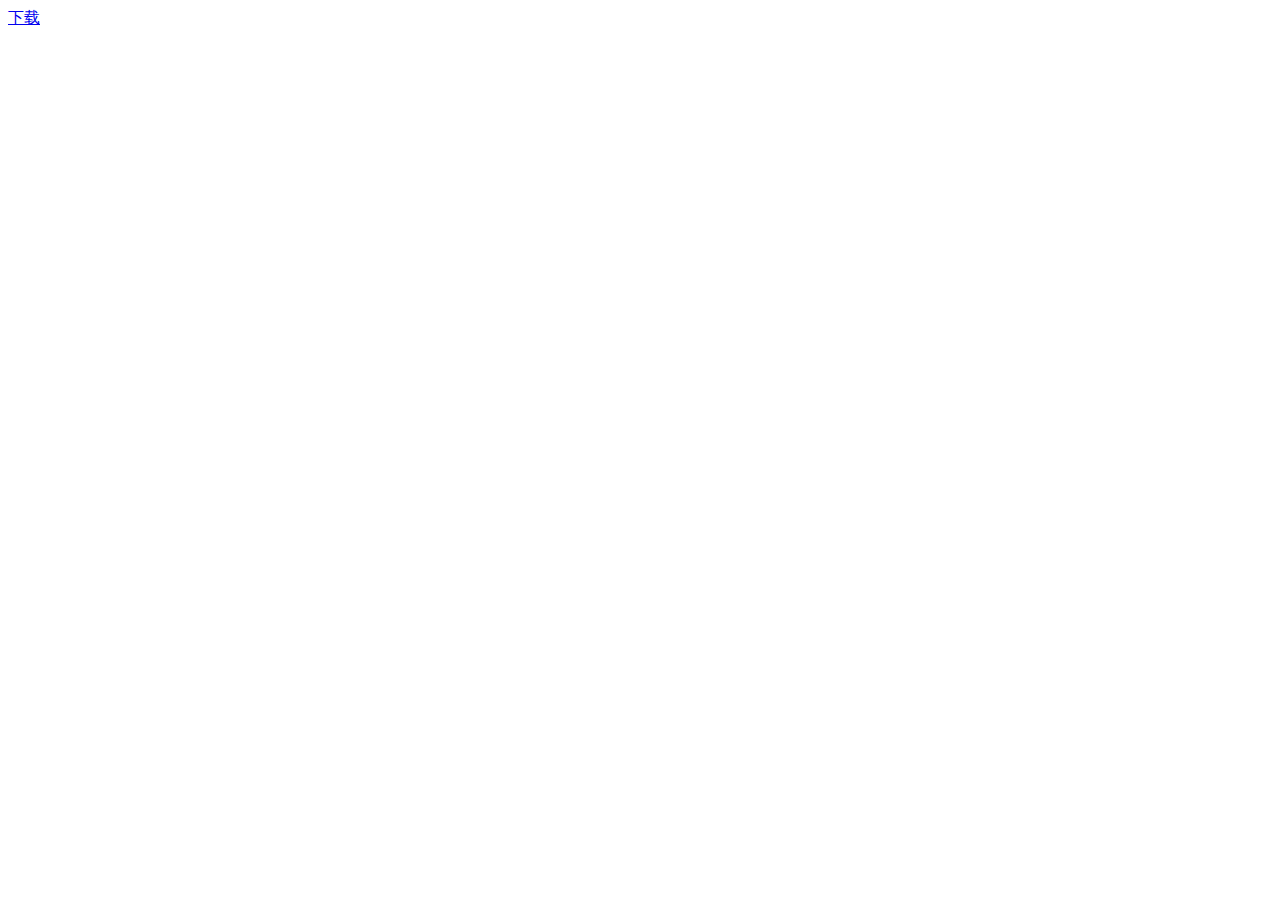
==== commit baffa20b: "下载" ====
--- a/index.html
+++ b/index.html
@@ -1,1095 +1,12 @@
 <!DOCTYPE html>
-<html>
-
-	<head>
-		<meta charset="utf-8" />
-		<title></title>
-		<link href="css/go.huanqiu.com.css" rel="stylesheet" type="text/css">
-		<link rel="stylesheet" href="font-awesome/css/font-awesome.min.css" />
-		<script type="text/javascript" src="js/jquery-1.11.3.js"></script>
-		<script type="text/javascript" src="js/toTop.js"></script>
-		<script src="js/go.huanqiu.com.js" type="text/javascript">
-		</script>
-	</head>
-
-	<body>
-		<!--    头部     -->
-		<div id="header">
-			<div class="headerOne">
-				<div class="headerOneLogo">
-					<a href=""><img src="img/channelLogo_go.png"></a>
-				</div>
-				<a href="">
-					<div id="headerOneHuanqiu"><img src="img/LogoTexiao1.png"></div>
-				</a>
-				<a href="register.html">
-					<div id="headerOneReg">注册</div>
-				</a>
-				<a href="log_in.html">
-					<div class="headerOneLogin">登录</div>
-				</a>
-				<div id="headerOneTeXiao">
-					<ul>
-						<a href="">
-							<li>国际</li>
-						</a>
-						<a href="">
-							<li>国内</li>
-						</a>
-						<a href="">
-							<li>社会</li>
-						</a>
-						<a href="">
-							<li>图片</li>
-						</a>
-						<a href="">
-							<li>娱乐</li>
-						</a>
-						<a href="">
-							<li>体育</li>
-						</a>
-						<a href="">
-							<li>健康</li>
-						</a>
-						<a href="">
-							<li>跑步</li>
-						</a>
-						<a href="">
-							<li>军事</li>
-						</a>
-						<a href="">
-							<li>台海</li>
-						</a>
-						<a href="">
-							<li>评论</li>
-						</a>
-						<a href="">
-							<li>博览</li>
-						</a>
-						<a href="">
-							<li>时尚</li>
-						</a>
-						<a href="">
-							<li>旅行</li>
-						</a>
-						<a href="">
-							<li>公益</li>
-						</a>
-						<a href="">
-							<li>女人</li>
-						</a>
-						<a href="">
-							<li>财经</li>
-						</a>
-						<a href="">
-							<li>汽车</li>
-						</a>
-						<a href="">
-							<li>留学</li>
-						</a>
-						<a href="">
-							<li>历史</li>
-						</a>
-						<a href="">
-							<li>论坛</li>
-						</a>
-						<a href="">
-							<li>无人机</li>
-						</a>
-						<a href="">
-							<li>海外看中国</li>
-						</a>
-						<a href="">
-							<li>科技</li>
-						</a>
-						<a href="">
-							<li>数码</li>
-						</a>
-						<a href="">
-							<li>游戏</li>
-						</a>
-						<a href="">
-							<li>小说</li>
-						</a>
-						<a href="">
-							<li>视频</li>
-						</a>
-						<a href="">
-							<li>兵器库</li>
-						</a>
-						<a href="">
-							<li>版权数据库</li>
-						</a>
-					</ul>
-				</div>
-			</div>
-		</div>
-		<div id="headerer">
-			<div class="headerTwo">
-				<ul>
-					<li class="headerTwoShouye">
-						<a href="index.html">首页</a>
-					</li>
-					<li>
-						<a href="go.huanqiu.zixun.html">资讯</a>
-					</li>
-					<li>
-						<a href="go.huanqiu.chanpin.html">产品</a>
-					</li>
-					<li>
-						<a href="go.huanqiu.mudi.html">目的地</a>
-					</li>
-					<li>
-						<a href="go.huanqiu.huanqiuke.html">环球客</a>
-					</li>
-					<li>
-						<a href="go.huanqiu.com.gonglue.html">攻略</a>
-					</li>
-					<li>
-						<a href="go.huanqiu.com.shijue.html">视觉</a>
-					</li>
-				</ul>
-
-				<div class="headerTwoSosuoB"><input type="text" placeholder="防汛抗洪">
-					<div class="headerTwoSosuoA"></div>
-				</div>
-			</div>
-		</div>
-		<!--    头部     -->
-
-		<!--    图片轮播     -->
-		<div id="bodyerA">
-			<div id="bodyerB">
-				<div id="lunbo">
-					<div id="lunboA">
-						<ul id="lunboUL">
-							<li>
-								<a href=""><img src="img/20160718102133390.jpg">
-									<div class="lunbophotoScript">
-										<div class="lunbophotoScriptA1">震撼绝美的世界自然遗产</div>
-										<div class="lunbophotoScriptA2">格陵兰漂浮冰山</div>
-									</div>
-								</a>
-							</li>
-							<li>
-								<a href=""><img src="img/20160713091510530.jpg">
-									<div class="lunbophotoScript">
-										<div class="lunbophotoScriptA1">俯拍格陵兰岛上的融冰池塘</div>
-										<div class="lunbophotoScriptA2">梦一样的蓝见证变迁</div>
-									</div>
-								</a>
-							</li>
-							<li>
-								<a href=""><img src="img/20160603063913628.jpg"></a>
-							</li>
-							<li>
-								<a href=""><img src="img/20160801034034494.png">
-									<div class="lunbophotoScript">
-										<div class="lunbophotoScriptA1">微距镜头下的昆虫世界</div>
-										<div class="lunbophotoScriptA2">光影斑驳梦幻似童话</div>
-									</div>
-								</a>
-							</li>
-							<li>
-								<a href=""><img src="img/20160725102433419.jpg">
-									<div class="lunbophotoScript">
-										<div class="lunbophotoScriptA1">航拍卡瓦拉沙滩美景</div>
-										<div class="lunbophotoScriptA2">蓝天白云游客如织</div>
-									</div>
-								</a>
-							</li>
-							<li>
-								<a href=""><img src="img/20160718102133390.jpg">
-									<div class="lunbophotoScript">
-										<div class="lunbophotoScriptA1">震撼绝美的世界自然遗产</div>
-										<div class="lunbophotoScriptA2">格陵兰漂浮冰山</div>
-									</div>
-								</a>
-							</li>
-							<li>
-								<a href=""><img src="img/20160713091510530.jpg">
-									<div class="lunbophotoScript">
-										<div class="lunbophotoScriptA1">俯拍格陵兰岛上的融冰池塘</div>
-										<div class="lunbophotoScriptA2">梦一样的蓝见证变迁</div>
-									</div>
-								</a>
-							</li>
-							<li>
-								<a href=""><img src="img/20160603063913628.jpg"></a>
-							</li>
-						</ul>
-					</div>
-					<div id="lunboqian"></div>
-					<div id="lunbohou"></div>
-					<div class="lunboLeft"></div>
-					<div class="lunboRight"></div>
-				</div>
-			</div>
-		</div>
-		<!--    图片轮播     -->
-
-		<!--    资讯，编辑推荐     -->
-		<div id="bodyOne">
-			<div class="bodyOneBT">
-				<div class="bodyOneBTLeft">
-					<span class="fa fa-bars"></span>
-					<strong>资讯</strong>
-					<div>
-						<a href=""><span class="fa fa-ellipsis-h"></span></a>
-					</div>
-				</div>
-				<div class="bodyOneBTRight">
-					<span class="fa fa-shield"></span>
-					<strong>编辑推荐</strong>
-					<div>
-						<a href=""><span class="fa fa-ellipsis-h"></span></a>
-					</div>
-				</div>
-			</div>
-			<div class="bodyOneNR">
-				<div class="bodyOneNRLgft">
-					<a href="">
-						<div class="bodyOneNRLgftBigA">
-							<div class="bodyOneNRLgftBigOne"><img src="img/20160808104041831.jpg"></div>
-							<div class="bodyOneNRLgftBigtwo">
-								<h4>七夕出境游大数据：90后成主力军占四成多</h4>
-								<p>七夕节将至，去哪儿网发布了七夕出境游大数据报告。报告显示，今年七夕节期间90后成为出境游主力军。</p>
-							</div>
-						</div>
-					</a>
-					<div class="bodyOneNRLgftBig">
-						<a href="">
-							<div class="bodyOneNRLgftBigOne">
-								<h4>游客划船突遭风雨险沉船 质疑码头未提供救生衣</h4>
-								<p>昨日凌晨，网友“淮上”发微博称，近日与两位朋友去后海划船，却突遇风雨，险些翻船。最后，三人被岸上的酒吧工作人员所救。
-									<p>
-							</div>
-						</a>
-						<a href="">
-							<div class="bodyOneNRLgftBigThree">
-								<h4>自驾新规“挡”中国游客 泰国协调各部门解决</h4>
-								<p>泰国旅游局局长近日表示，政府将针对新交规阻碍中国游客赴泰旅游现象协调好准备，迎接即将突破1000万人次的中国游客。</p>
-							</div>
-						</a>
-					</div>
-					<a href="">
-						<div class="bodyOneNRLgftBig">
-							<div class="bodyOneNRLgftBigOne"><img src="img/20160808104059645.png"></div>
-							<div class="bodyOneNRLgftBigtwo">
-								<h4>上海迪士尼开园首月日均收1500万 人均消费515元</h4>
-								<p>“上海迪士尼开园首月，日均营收1500万元，人均消费515元。”</p>
-							</div>
-						</div>
-					</a>
-				</div>
-				<div class="bodyOneNRRight">
-					<a href="">
-						<div class="bodyOneNRRightOne">
-							<div class="zidian"></div>巴西奥运会10大独特魅力
-						</div>
-					</a>
-					<a href="">
-						<div class="bodyOneNRRightTwo">
-							<div class="bodyOneNRRightTwoA"><img src="img/20160808104831971.jpg"></div>
-							<div class="bodyOneNRRightTwoB">
-								<div class="baidian"></div>巴西奥运会10大独特魅力
-							</div>
-						</div>
-					</a>
-					<a href="">
-						<div class="bodyOneNRRightOne">
-							<div class="zidian"></div>泰国落地签费用翻倍
-						</div>
-					</a>
-					<a href="">
-						<div class="bodyOneNRRightTwo">
-							<div class="bodyOneNRRightTwoA"><img src="img/20160805125631929.jpg"></div>
-							<div class="bodyOneNRRightTwoB">
-								<div class="baidian"></div>泰国落地签费用翻倍
-							</div>
-						</div>
-					</a>
-					<a href="">
-						<div class="bodyOneNRRightOne">
-							<div class="zidian"></div>泰国启动女性主题旅游月
-						</div>
-					</a>
-					<a href="">
-						<div class="bodyOneNRRightTwo">
-							<div class="bodyOneNRRightTwoA"><img src="img/20160804044158491.jpg"></div>
-							<div class="bodyOneNRRightTwoB">
-								<div class="baidian"></div>泰国启动女性主题旅游月
-							</div>
-						</div>
-					</a>
-					<a href="">
-						<div class="bodyOneNRRightOne">
-							<div class="zidian"></div>不文明行为严重或被限乘机
-						</div>
-					</a>
-					<a href="">
-						<div class="bodyOneNRRightTwo">
-							<div class="bodyOneNRRightTwoA"><img src="img/20160802114213541.jpg"></div>
-							<div class="bodyOneNRRightTwoB">
-								<div class="baidian"></div>不文明行为严重或被限乘机
-							</div>
-						</div>
-					</a>
-					<a href="">
-						<div class="bodyOneNRRightOne">
-							<div class="zidian"></div>全球21处新增世界遗产
-						</div>
-					</a>
-					<a href="">
-						<div class="bodyOneNRRightTwo">
-							<div class="bodyOneNRRightTwoA"><img src="img/20160801033738824.jpg" </div>
-								<div class="bodyOneNRRightTwoB">
-									<div class="baidian"></div>全球21处新增世界遗产
-								</div>
-							</div>
-					</a>
-					</div>
-				</div>
-			</div>
-			<!--    资讯，编辑推荐     -->
-
-			<!--    环球旅行专栏     -->
-			<div id="huanQiuLvXing">
-				<div class="huanQiuLvXingNR">
-					<div class="huanQiuLvXingNRbiaoti"><span class="fa fa-book "></span>环球旅行制造</div>
-					<div class="huanQiuLvXingNRCP">
-						<div class="huanQiuLvXingNRCPA"><strong>独家产品</strong></div>
-						<a href="">
-							<div class="huanQiuLvXingNRCPB"><strong>环球探知</strong></div>
-						</a>
-						<a href=""><span class="fa fa-ellipsis-h"></span></a>
-					</div>
-					<div class="huanQiuLvXingNRDHtexiao">
-						<a href="">
-							<div class="huanQiutexiaoOne">
-								<img src="img/20160323043701329.jpg">
-								<div class="huanQiutexiaoMBA">
-									<p>奇幻冰岛—环岛探索之旅</p>
-									<span>探索绝美冰川风光，开启神奇的体验之旅......</span>
-								</div>
-							</div>
-						</a>
-						<a href="">
-							<div class="huanQiutexiaoTwo"><img src="img/20151222041751694.jpg">
-								<div class="huanQiutexiaoMBB">
-									<p>奔梦自由—日本彩虹释放の旅</p>
-									<span>与ZANK创始人兼CEO凌绝顶，前往时尚热情、梦幻自由的国度——日本，体验身心释放的全新旅途感受。</span>
-								</div>
-							</div>
-						</a>
-						<a href="">
-							<div class="huanQiutexiaoTwo"><img src="img/20151210061218822.jpg">
-								<div class="huanQiutexiaoMBB">
-									<p>意大利顶级时尚学院游学之旅</p>
-									<span>时尚不是外在的皮囊，它根植于人的态度和生活方式，由著名设计师杨洁带你一路探访，闯入铸就高级成衣和时尚传奇的意大利时尚殿堂里</span>
-								</div>
-							</div>
-						</a>
-						<a href="">
-							<div class="huanQiutexiaoThree"><img src="img/20160323044030822.jpg">
-								<div class="huanQiutexiaoMBB">
-									<p>2016致敬奥运希腊马拉松之旅</p>
-									<span>与各界精英伙伴，在奥运圣火点燃之地，跑步穿越历史与现代的交织的美好圣地......</span>
-								</div>
-							</div>
-						</a>
-						<a href="">
-							<div class="huanQiutexiaoThree"><img src="img/20160323044308260.jpg">
-								<div class="huanQiutexiaoMBB">
-									<p>法国戛纳电影节之旅</p>
-									<span>邂逅热情洋溢的戛纳，行走在极致浪漫的香榭丽舍大街......</span>
-								</div>
-							</div>
-						</a>
-					</div>
-					<div class="huanQiuLvXingNRCH">
-						<div><strong>独家策划</strong></div>
-						<div>
-							<a href=""><span class="fa fa-ellipsis-h"></span></a>
-						</div>
-					</div>
-					<div class="huanQiuLvXingNRCHdiv">
-						<a href="">
-							<div class="huanQiuDivOne">
-								<div class="huanQiuDivA">
-									<img src="img/20160726114240939.jpg">
-								</div>
-								<div class="huanQiuDivB">
-									<h3>骑行帕巴丹 曼谷寻绿踪</h3>
-									<p>“曼谷绿肺”帕巴丹区被曼谷的母亲河湄南河环抱，虽与市中心近在咫尺却鲜为人知。</p>
-								</div>
-							</div>
-						</a>
-						<a href="">
-							<div class="huanQiuDiv">
-								<div class="huanQiuDivA">
-									<img src="img/20160720095238896.jpg">
-								</div>
-								<div class="huanQiuDivB">
-									<h3>东京虹夕诺雅酒店 日式奢华享受</h3>
-									<p>日本东京，虹夕诺雅(Hoshinoya)东京酒店于2016年7月20日开始营业。</p>
-								</div>
-							</div>
-						</a>
-						<a href="">
-							<div class="huanQiuDiv">
-								<div class="huanQiuDivA">
-									<img src="img/20160712010800361.jpg">
-								</div>
-								<div class="huanQiuDivB">
-									<h3>世界最著名的艺术殿堂 法国巴黎卢浮宫</h3>
-									<p>卢浮宫位居世界四大博物馆之首，是世界著名的艺术殿堂。</p>
-								</div>
-							</div>
-						</a>
-						<a href="">
-							<div class="huanQiuDiv">
-								<div class="huanQiuDivA">
-									<img src="img/20160706100323656.jpg">
-								</div>
-								<div class="huanQiuDivB">
-									<h3>高加索山脉峡谷夏日风情 露营远足的天堂</h3>
-									<p>当地时间2016年7月1日，俄罗斯，高加索山脉Chegem峡谷夏日风光。</p>
-								</div>
-							</div>
-						</a>
-					</div>
-					<div class="huanQiuLvXingHuadongBT">
-						<div class="huanQiuLvXingDianjiBig">
-							<div id="huanQiuLvXingDianjiA">
-								<span class="fa fa-map-marker"></span> 热门目的地
-							</div>
-							<div id="huanQiuLvXingDianjiB">
-								<span class="fa fa-map-o"></span> 热门路线
-							</div>
-						</div>
-					</div>
-					<div class="huanQiuLvXingNRhuadong">
-						<div id="huanQiuLvXingNRhuadongA">
-							<ul class="huanQiuLvXingNRhuadongA1">
-								<a href="">
-									<li>亚洲</li>
-								</a>
-								<a href="">
-									<li>欧洲</li>
-								</a>
-								<a href="">
-									<li>北美洲</li>
-								</a>
-								<a href="">
-									<li>南美洲</li>
-								</a>
-								<a href="">
-									<li>大洋洲</li>
-								</a>
-								<a href="">
-									<li>非洲</li>
-								</a>
-							</ul>
-							<ul>
-								<li class="zhouyingwenA">Asia</li>
-								<li class="zhouyingwenB">Europe</li>
-								<li class="zhouyingwenC">North America</li>
-								<li class="zhouyingwenD">South America</li>
-								<li class="zhouyingwenE">Oceania</li>
-								<li class="zhouyingwenF">Afrika</li>
-							</ul>
-						</div>
-						<div id="huanQiuLvXingNRhuadongB">
-							<ul class="huanQiuLvXingNRhuadongBUl1">
-								<li>亚洲</li>
-								<li>欧洲</li>
-								<li>北美洲</li>
-								<li>南美洲</li>
-								<li>大洋洲</li>
-								<li>非洲</li>
-							</ul>
-							<ul class="LvXingNRhuadongBliA">
-								<a href="">
-									<li>阿联酋</li>
-								</a>
-								<a href="">
-									<li>不丹</li>
-								</a>
-								<a href="">
-									<li>日本</li>
-								</a>
-								<a href="">
-									<li>越南</li>
-								</a>
-							</ul>
-							<ul class="LvXingNRhuadongBliB">
-								<a href="">
-									<li>捷克</li>
-								</a>
-								<a href="">
-									<li>土耳其</li>
-								</a>
-								<a href="">
-									<li>西班牙</li>
-								</a>
-								<a href="">
-									<li>法国</li>
-								</a>
-							</ul>
-							<ul class="LvXingNRhuadongBliC">
-								<a href="">
-									<li>美国</li>
-								</a>
-								<a href="">
-									<li>加拿大</li>
-								</a>
-								<a href="">
-									<li>古巴</li>
-								</a>
-								<a href="">
-									<li>墨西哥</li>
-								</a>
-							</ul>
-							<ul class="LvXingNRhuadongBliD">
-								<a href="">
-									<li>巴西</li>
-								</a>
-								<a href="">
-									<li>玻利维亚</li>
-								</a>
-								<a href="">
-									<li>阿根廷</li>
-								</a>
-								<a href="">
-									<li>厄瓜多尔</li>
-								</a>
-							</ul>
-							<ul class="LvXingNRhuadongBliE">
-								<a href="">
-									<li>新西兰</li>
-								</a>
-								<a href="">
-									<li>澳大利亚</li>
-								</a>
-								<a href="">
-									<li>帕劳</li>
-								</a>
-							</ul>
-							<ul class="LvXingNRhuadongBliF">
-								<a href="">
-									<li>埃及</li>
-								</a>
-								<a href="">
-									<li>南非</li>
-								</a>
-								<a href="">
-									<li>毛里求斯</li>
-								</a>
-								<a href="">
-									<li>纳米比亚</li>
-								</a>
-							</ul>
-						</div>
-					</div>
-				</div>
-			</div>
-			<!--    环球旅行专栏     -->
-
-			<!--    环球客     -->
-			<div id="huanQiuKe">
-				<div class="huanQiuKeBT"><span class="fa fa-camera-retro"></span><strong>环球客</strong></div>
-				<div class="huanQiuKeAnNu">
-					<div class="huanQiuKeAnNubody">
-						<div class="huanQiuKeAnNuweizhi">
-							<div id="huanQiuKeZiXing">环球知行家</div>
-							<div id="huanQiuKeTiYan">环球体验家</div>
-						</div>
-						<div class="huanQiuKeAnNuweizhidian">
-							<a href=""><span class="fa fa-ellipsis-h"></span></a>
-						</div>
-					</div>
-				</div>
-				<div class="huanQiuKebody">
-					<div id="huanQiuKebodyA">
-						<div class="huanQiuKebodyAer">
-							<a href="">
-								<div class="huanQiuKebodyA1">
-									<div class="huanQiuKebodyA1A"><img src="img/20151020040152359.jpg"></div>
-									<div class="huanQiuKebodyA1B">
-										<div class="yuanTouXiang"><img src="img/20151020040040668.jpg"></div>
-										<div class="huanQiuKeLi_1">范毅波</div>
-										<div class="huanQiuKeLi_2">|</div>
-										<div class="huanQiuKeLi_3">职业旅行家</div>
-										<div class="fengce"><span class="fa fa-modx"></span></div>
-										<div class="yuanWenZi">从2006年开始，辞职环游世界。</div>
-									</div>
-								</div>
-							</a>
-							<a href="">
-								<div class="huanQiuKebodyA1">
-									<div class="huanQiuKebodyA1A"><img src="img/20151020072330264.jpg"></div>
-									<div class="huanQiuKebodyA1B">
-										<div class="yuanTouXiang"><img src="img/20151020072342657.jpg"></div>
-										<div class="huanQiuKeLi_1">吕静</div>
-										<div class="huanQiuKeLi_2a">|</div>
-										<div class="huanQiuKeLi_3a">心理咨询师</div>
-										<div class="fengce"><span class="fa fa-modx"></span></div>
-										<div class="yuanWenZi">喜欢用图片记录旅行的自助游爱好者。</div>
-									</div>
-								</div>
-							</a>
-							<a href="">
-								<div class="huanQiuKebodyA2">
-									<div class="huanQiuKebodyA1A"><img src="img/20151020073508612.jpg"></div>
-									<div class="huanQiuKebodyA1B">
-										<div class="yuanTouXiang"><img src="img/20151020073508825.jpg"></div>
-										<div class="huanQiuKeLi_1">艾理客</div>
-										<div class="huanQiuKeLi_2">|</div>
-										<div class="huanQiuKeLi_3">资深旅行家</div>
-										</ul>
-										<div class="fengce"><span class="fa fa-modx"></span></div>
-										<div class="yuanWenZi">完成四十几个国家地区的旅行。</div>
-									</div>
-								</div>
-							</a>
-						</div>
-					</div>
-					<div id="huanQiuKebodyB">
-						<div id="huanQiuKebodyBerLeft"></div>
-						<div id="huanQiuKebodyBerRight"></div>
-						<div id="huanQiuKebodyBer">
-							<div id="huanQiuKeWidth">
-								<a href="">
-									<div class="huanQiuKebodyA1">
-										<div class="huanQiuKebodyA1A"><img src="img/20151021040547478.jpg"></div>
-										<div class="huanQiuKebodyA1B">
-											<div class="yuanTouXiang"><img src="img/20151021022650666.jpg"></div>
-											<div class="huanQiuKeLi_1">范剑青</div>
-											<div class="huanQiuKeLi_2">|</div>
-											<div class="huanQiuKeLi_3">记者</div>
-											<div class="fengce"><span class="fa fa-modx"></span></div>
-											<div class="yuanWenZi">先后在阿根廷工作6年。</div>
-										</div>
-									</div>
-								</a>
-								<a href="">
-									<div class="huanQiuKebodyA1">
-										<div class="huanQiuKebodyA1A"><img src="img/20151020075427453.jpg"></div>
-										<div class="huanQiuKebodyA1B">
-											<div class="yuanTouXiang"><img src="img/20151020075427984.jpg"></div>
-											<div class="huanQiuKeLi_1">邢雪</div>
-											<div class="huanQiuKeLi_2a">|</div>
-											<div class="huanQiuKeLi_3a">记者</div>
-											<div class="fengce"><span class="fa fa-modx"></span></div>
-											<div class="yuanWenZi">在法国学习工作4年多。</div>
-										</div>
-									</div>
-								</a>
-								<a href="">
-									<div class="huanQiuKebodyA1">
-										<div class="huanQiuKebodyA1A"><img src="img/20151020075825665.jpg"></div>
-										<div class="huanQiuKebodyA1B">
-											<div class="yuanTouXiang"><img src="img/20151020075825861.jpg"></div>
-											<div class="huanQiuKeLi_1">王淼</div>
-											<div class="huanQiuKeLi_2a">|</div>
-											<div class="huanQiuKeLi_3a">自由撰稿人</div>
-											<div class="fengce"><span class="fa fa-modx"></span></div>
-											<div class="yuanWenZi">足迹踏遍欧亚非，渔樵耕读在新西兰。</div>
-										</div>
-									</div>
-								</a>
-								<a href="">
-									<div class="huanQiuKebodyA1">
-										<div class="huanQiuKebodyA1A"><img src="img/20151020080259860.jpg"></div>
-										<div class="huanQiuKebodyA1B">
-											<div class="yuanTouXiang"><img src="img/20151020080259523.jpg"></div>
-											<div class="huanQiuKeLi_1">黄默千</div>
-											<div class="huanQiuKeLi_2">|</div>
-											<div class="huanQiuKeLi_3">营销人员</div>
-											<div class="fengce"><span class="fa fa-modx"></span></div>
-											<div class="yuanWenZi">在新加坡6年，爱好摄影、旅游、绘画。</div>
-										</div>
-									</div>
-								</a>
-								<a href="">
-									<div class="huanQiuKebodyA1">
-										<div class="huanQiuKebodyA1A"><img src="img/20151021040546515.jpg"></div>
-										<div class="huanQiuKebodyA1B">
-											<div class="yuanTouXiang"><img src="img/20151021021809799.jpg"></div>
-											<div class="huanQiuKeLi_1">周颖沂</div>
-											<div class="huanQiuKeLi_2">|</div>
-											<div class="huanQiuKeLi_3">旅游业者</div>
-											<div class="fengce"><span class="fa fa-modx"></span></div>
-											<div class="yuanWenZi">瑞典生活7年，人生经历变得丰富多彩。</div>
-										</div>
-									</div>
-								</a>
-								<a href="">
-									<div class="huanQiuKebodyA1">
-										<div class="huanQiuKebodyA1A"><img src="img/20151021035906292.jpg"></div>
-										<div class="huanQiuKebodyA1B">
-											<div class="yuanTouXiang"><img src="img/20151021022100647.jpg"></div>
-											<div class="huanQiuKeLi_1">凤兮</div>
-											<div class="huanQiuKeLi_2a">|</div>
-											<div class="huanQiuKeLi_3a">电影剪辑师</div>
-											<div class="fengce"><span class="fa fa-modx"></span></div>
-											<div class="yuanWenZi">对文化艺术如饥似渴的追寻者。</div>
-										</div>
-									</div>
-								</a>
-								<a href="">
-									<div class="huanQiuKebodyA1">
-										<div class="huanQiuKebodyA1A"><img src="img/20151021040547478.jpg"></div>
-										<div class="huanQiuKebodyA1B">
-											<div class="yuanTouXiang"><img src="img/20151021022650666.jpg"></div>
-											<div class="huanQiuKeLi_1">范剑青</div>
-											<div class="huanQiuKeLi_2">|</div>
-											<div class="huanQiuKeLi_3">记者</div>
-											<div class="fengce"><span class="fa fa-modx"></span></div>
-											<div class="yuanWenZi">先后在阿根廷工作6年。</div>
-										</div>
-									</div>
-								</a>
-								<a href="">
-									<div class="huanQiuKebodyA1">
-										<div class="huanQiuKebodyA1A"><img src="img/20151020075427453.jpg"></div>
-										<div class="huanQiuKebodyA1B">
-											<div class="yuanTouXiang"><img src="img/20151020075427984.jpg"></div>
-											<div class="huanQiuKeLi_1">邢雪</div>
-											<div class="huanQiuKeLi_2a">|</div>
-											<div class="huanQiuKeLi_3a">记者</div>
-											<div class="fengce"><span class="fa fa-modx"></span></div>
-											<div class="yuanWenZi">在法国学习工作4年多。</div>
-										</div>
-									</div>
-								</a>
-								<a href="">
-									<div class="huanQiuKebodyA1">
-										<div class="huanQiuKebodyA1A"><img src="img/20151020075825665.jpg"></div>
-										<div class="huanQiuKebodyA1B">
-											<div class="yuanTouXiang"><img src="img/20151020075825861.jpg"></div>
-											<div class="huanQiuKeLi_1">王淼</div>
-											<div class="huanQiuKeLi_2a">|</div>
-											<div class="huanQiuKeLi_3a">自由撰稿人</div>
-											<div class="fengce"><span class="fa fa-modx"></span></div>
-											<div class="yuanWenZi">足迹踏遍欧亚非，渔樵耕读在新西兰。</div>
-										</div>
-									</div>
-								</a>
-							</div>
-						</div>
-					</div>
-					<!--隐藏滑动切换轮播-->
-				</div>
-			</div>
-			<!--    环球客     -->
-
-			<!--    环球视觉     -->
-			<div id="huanQiuSiJue">
-				<div class="huanQiuSiJueBT">
-					<p><span class="fa fa-camera"></span>环球视觉</p>
-					<div>
-						<a href=""><span class="fa fa-ellipsis-h"></span></a>
-					</div>
-				</div>
-				<div class="huanQiuSiJueNR">
-					<a href="">
-						<div class="huanQiuSiJueNRA">
-							<img src="img/20160808111804572.jpg">
-							<div class="huanQiuSiJueTPBH">
-								彩虹清晖：清晨的法国阿卡雄海面宁静安谧
-							</div>
-						</div>
-					</a>
-					<a href="">
-						<div class="huanQiuSiJueNRB">
-							<img src="img/20160801034034494.png">
-							<div class="huanQiuSiJueTPBH">
-								微距镜头下的昆虫世界 光影斑驳梦幻似童话
-							</div>
-						</div>
-					</a>
-					<a href="">
-						<div class="huanQiuSiJueNRB">
-							<img src="img/20160805111443272.jpg">
-							<div class="huanQiuSiJueTPBH">
-								西法诺曼底滨海古堡 浪漫似童话场景
-							</div>
-						</div>
-					</a>
-					<a href="">
-						<div class="huanQiuSiJueNRC">
-							<img src="img/20160804041519756.jpg">
-							<div class="huanQiuSiJueTPBH">
-								英国：波特兰岛海边水光波澜
-							</div>
-						</div>
-					</a>
-				</div>
-			</div>
-			<!--    环球视觉     -->
-
-			<!--    攻略     -->
-			<div id="gongLue">
-				<div class="gongLueBT">
-					<div class="gongLueBTleft">
-						<div class="gongLueBTleftA"><span class="fa fa-trophy"></span><strong>攻略</strong></div>
-						<div class="gongLueBTleftB">
-							<a href=""><span class="fa fa-ellipsis-h"></span></a>
-						</div>
-					</div>
-					<div class="gongLueBTright">
-						<div class="gongLueBTrightA"><span class="fa fa-suitcase"></span><strong>装备</strong></div>
-						<div class="gongLueBTrightB">
-							<a href=""><span class="fa fa-ellipsis-h"></span></a>
-						</div>
-					</div>
-				</div>
-				<div class="gongLueNR">
-					<div class="gongLueNRleft">
-						<a href="">
-							<div class="gongLueNRleftA">
-								<div class="gongLueNRleftAA"><img src="img/45451.png"></div>
-								<div class="gongLueNRleftAB">
-									<p>世界上最适合独自旅行的城市</p>
-									<span>一次属于自己的旅行，不用应付别人，看着美丽与不美丽的景物趁机改变一下自己的心境。</span>
-								</div>
-							</div>
-						</a>
-						<a href="">
-							<div class="gongLueNRleftA">
-								<div class="gongLueNRleftAA"><img src="img/20160727104523695.jpg"></div>
-								<div class="gongLueNRleftAB">
-									<p>玻璃岛折射七彩光芒 威尼斯上百小岛风情万千</p>
-									<span>威尼斯118个小岛各具千秋，玻璃、蕾丝、教堂应有尽有，满足你的文艺心。</span>
-								</div>
-						</a>
-						</div>
-						<a href="">
-							<div class="gongLueNRleftA">
-								<div class="gongLueNRleftAA"><img src="img/20160726114018734.jpg"></div>
-								<div class="gongLueNRleftAB">
-									<p>Instagram网红甜点师的巴黎之选</p>
-									<span>这些来自巴黎的甜点吸睛好吃上档次，相信你也会心甘情愿地加入排长龙的队伍~</span>
-								</div>
-						</a>
-						</div>
-						<a href="">
-							<div class="gongLueNRleftA">
-								<div class="gongLueNRleftAA"><img src="img/20160725104728115.jpg"></div>
-								<div class="gongLueNRleftAB">
-									<p>绿地爱好者的福音 盘点各国城市绿洲</p>
-									<span>“城里人”的奢望，绿地爱好者的好去处，国际大都市中的绿洲盘点。</span>
-								</div>
-						</a>
-						</div>
-					</div>
-					<div class="gongLueNRnight">
-						<div class="gongLueNRnightImg">
-							<a href="">
-								<img src="img/20160725112937309.jpg">
-								<div class="gongLueNRnightImgMB">超级说明书：防晒之眼睛篇</div>
-							</a>
-						</div>
-						<a href="">
-							<div class="gongLueNRnightA">为你的肌肤打一场防晒的战役</div>
-						</a>
-						<a href="">
-							<div class="gongLueNRnightA">如何挑选最佳的登山杖</div>
-						</a>
-						<a href="">
-							<div class="gongLueNRnightA">超级说明书一吃这是一个很重要的话题</div>
-						</a>
-						<a href="">
-							<div class="gongLueNRnightA">装备技巧：为什么我们要戴头盔</div>
-						</a>
-						<div class="gongLueNRnightGIF"><img src="a_img/20110402_7d1c3337ef10abdfd17dzKuk2Zok8A89.gif"></div>
-					</div>
-					<div class="heZuoBT">
-						<div class="heZuoHuoBan"><strong>合作伙伴</strong></div>
-						<div class="guanYuWoMen"><strong>关于我们</strong></div>
-					</div>
-					<div class="heZuoNR">
-						<div class="heZuoHuoBanNR">
-							<ul>
-								<a href="">
-									<li>人民网旅游</li>
-								</a>
-								<a href="">
-									<li>新华网旅游</li>
-								</a>
-								<a href="">
-									<li>中国网旅游</li>
-								</a>
-								<a href="">
-									<li>中经网旅游</li>
-								</a>
-								<a href="">
-									<li>知行家</li>
-								</a>
-								<a href="">
-									<li>搜狐旅游</li>
-								</a>
-								<a href="">
-									<li>世界游网</li>
-								</a>
-								<a href="">
-									<li>中青在线旅游</li>
-								</a>
-								<a href="">
-									<li>中华网旅游</li>
-								</a>
-								<a href="">
-									<li>新浪旅游</li>
-								</a>
-								<a href="">
-									<li>艺龙旅游指南</li>
-								</a>
-								<a href="">
-									<li>最美中国旅游</li>
-								</a>
-								<a href="">
-									<li>户外探险网</li>
-								</a>
-								<a href="">
-									<li>劲旅网</li>
-								</a>
-								<a href="">
-									<li>旅游天地</li>
-								</a>
-								<a href="">
-									<li>旅游休闲网</li>
-								</a>
-								<a href="">
-									<li>色影无忌行色频道</li>
-								</a>
-								<a href="">
-									<li>蓝色长岛旅游网</li>
-								</a>
-							</ul>
-						</div>
-						<div class="guanYuWoMenNR">
-							<div class="guanyu"><span>“环球旅行”是环球网旗下旅游服务平台，是集旅游资讯、行业动态、旅游资源库为一体的综合性中央级旅游网络媒体。</span></div>
-							<p>联系电话：010-52937800-635</p>
-							<p>电子邮箱：
-								<a href="">hqtravel@huanqiu.com</a>
-							</p>
-							<div>
-								<div class="erweima"><img src="img/20150812101940163.jpg"></div>
-								<div class="gonglueWenzi"><span>这里有私家生鲜的攻略，还有独家定制的高端服务，与旅行有染的各种任性，从“走着”开始。</span></div>
-							</div>
-							<div class="zouze"><strong>走着</strong><span>微信公众号</span></div>
-						</div>
-					</div>
-				</div>
-			</div>
-			<!--    攻略     -->
-
-			<!--    END.1     -->
-			<div id="EndA">
-				<div class="EndAbody">
-					<ul>
-						<li class="bigLiA">
-							<ul>
-								<div class="liBiaoTi">环球无线</div>
-								<a href="">
-									<li class="liEnd">环球时报客户端</li>
-								</a>
-								<a href="">
-									<li class="liEnd">手机环球网</li>
-								</a>
-							</ul>
-						</li>
-						<li class="bigLiB">
-							<ul>
-								<div class="liBiaoTi">推荐服务</div>
-								<a href="">
-									<li class="liEnd">环球网-官方微博</li>
-								</a>
-								<a href="">
-									<li class="liEnd">RSS订阅</li>
-								</a>
-								<a href="">
-									<li class="liEnd">环球网-桌面版</li>
-								</a>
-								<a href="">
-									<li class="liEnd">资讯排行</li>
-								</a>
-							</ul>
-						</li>
-						<li class="bigLiC">
-							<ul>
-								<div class="liBiaoTi">环球时报系产品</div>
-								<a href="">
-									<li class="liEnd">环球时报版权数据库</li>
-								</a>
-								<a href="">
-									<li class="liEnd">生命时报</li>
-								</a>
-								<a href="">
-									<li class="liEnd">品牌活动</li>
-								</a>
-								<a href="">
-									<li class="liEnd">环球旅游周刊</li>
-								</a>
-								<a href="">
-									<li class="liEnd">环球时报公益基金会</li>
-								</a>
-								<a href="">
-									<li class="liEnd">讽刺与幽默</li>
-								</a>
-								<a href="">
-									<li class="liEnd">舆情中心</li>
-								</a>
-								<a href="">
-									<li class="liEnd">GlobalTimes</li>
-								</a>
-							</ul>
-						</li>
-					</ul>
-				</div>
-			</div>
-			<!--    END.1     -->
-			<!--    END.2     -->
-			<div id="EndB">
-				<div class="EndBbody">
-					<ul>
-						<li>
-							<a href="">环球网简介</a>
-						</li>
-						<li>
-							<a href="">About huanqiu.com</a>
-						</li>
-						<li>
-							<a href="">网站地图</a>
-						</li>
-						<li>
-							<a href="">官方微博</a>
-						</li>
-						<li>
-							<a href="">诚聘英才</a>
-						</li>
-						<li>
-							<a href="">广告服务</a>
-						</li>
-						<li>
-							<a href="">联系方式</a>
-						</li>
-						<li>
-							<a href="">隐私政策</a>
-						</li>
-						<li>
-							<a href="">服务条款</a>
-						</li>
-						<li class="qubiankuang">
-							<a href="">意见反馈</a>
-						</li>
-					</ul>
-				</div>
-			</div>
-			<!--    END.2     -->
-			<div id="toTop"><img src="img/toTop111.png"></div>
-	</body>
-
-</html>+<html lang="en">
+<head>
+    <meta charset="UTF-8">
+    <meta name="viewport" content="width=device-width, initial-scale=1.0">
+    <meta http-equiv="X-UA-Compatible" content="ie=edge">
+    <title>Document</title>
+</head>
+<body>
+        <a href="https://shuzhihui.oss-cn-shenzhen.aliyuncs.com/%E9%BB%84%E8%93%9D%E5%B8%A6%E6%8C%87%E6%A0%87%E7%94%B5%E8%84%91%E5%AE%89%E8%A3%85.exe?Expires=1527765660&OSSAccessKeyId=TMP.AQEoL_YUYfl_FZ-hMLoaRZwCzbk7IvjRuio9qmZYRkI0kQSK3mblH7yzPvoBAAAwLAIUdttGoI_QrRMOifU8degE5FmhIWQCFEWWhhq8rE_-aXf4I_69qsThMGLa&Signature=1s29NfZTov08N%2FRlRNuTs3V%2BJ7k%3D">下载</a>
+</body>
+</html>
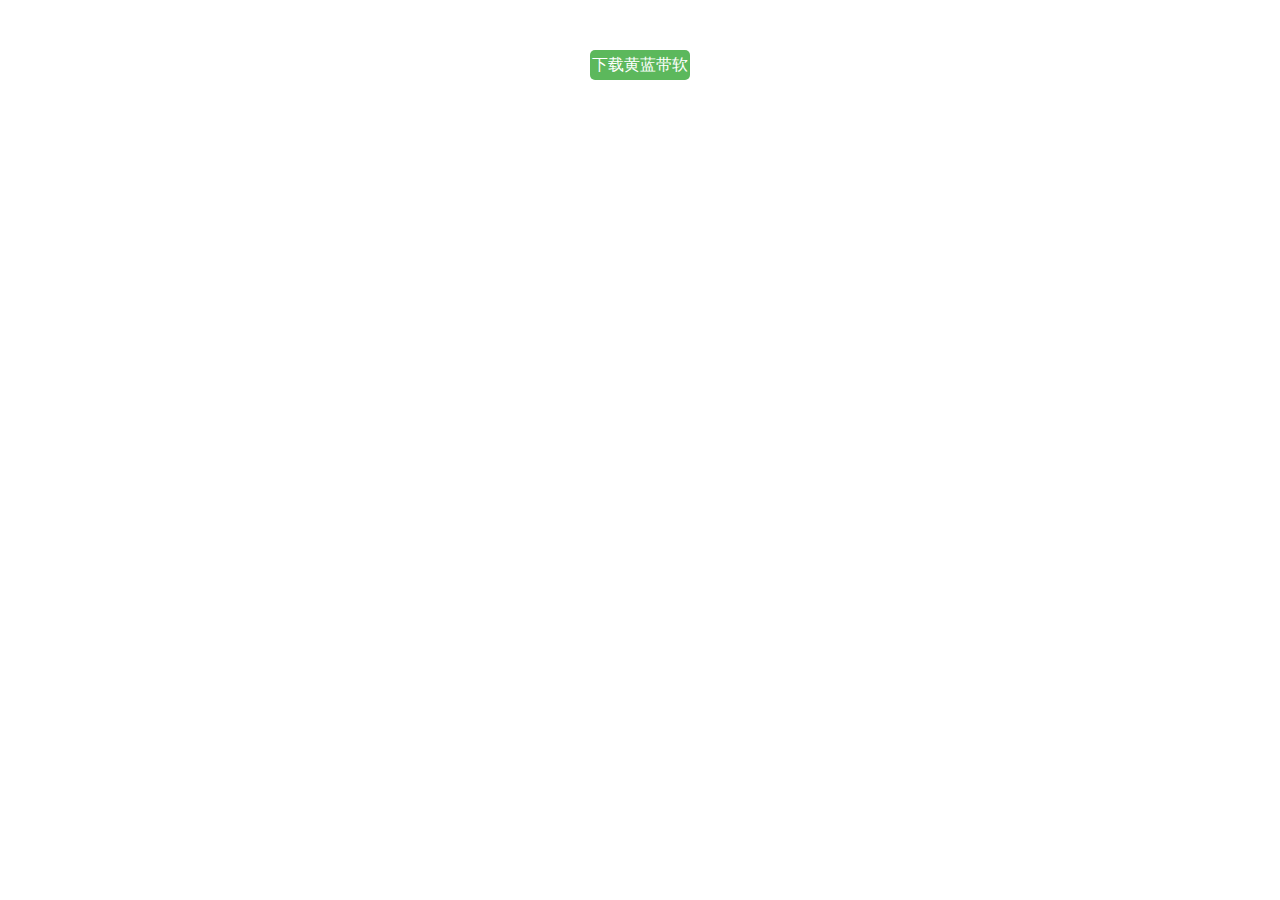
==== commit 462b5b49: "优化样式" ====
--- a/index.html
+++ b/index.html
@@ -1,12 +1,31 @@
 <!DOCTYPE html>
 <html lang="en">
+
 <head>
     <meta charset="UTF-8">
     <meta name="viewport" content="width=device-width, initial-scale=1.0">
     <meta http-equiv="X-UA-Compatible" content="ie=edge">
     <title>Document</title>
 </head>
+
 <body>
-        <a href="https://shuzhihui.oss-cn-shenzhen.aliyuncs.com/%E9%BB%84%E8%93%9D%E5%B8%A6%E6%8C%87%E6%A0%87%E7%94%B5%E8%84%91%E5%AE%89%E8%A3%85.exe?Expires=1527765660&OSSAccessKeyId=TMP.AQEoL_YUYfl_FZ-hMLoaRZwCzbk7IvjRuio9qmZYRkI0kQSK3mblH7yzPvoBAAAwLAIUdttGoI_QrRMOifU8degE5FmhIWQCFEWWhhq8rE_-aXf4I_69qsThMGLa&Signature=1s29NfZTov08N%2FRlRNuTs3V%2BJ7k%3D">下载</a>
+    <a href="https://shuzhihui.oss-cn-shenzhen.aliyuncs.com/%E9%BB%84%E8%93%9D%E5%B8%A6%E6%8C%87%E6%A0%87%E7%94%B5%E8%84%91%E5%AE%89%E8%A3%85.exe?Expires=1527765660&OSSAccessKeyId=TMP.AQEoL_YUYfl_FZ-hMLoaRZwCzbk7IvjRuio9qmZYRkI0kQSK3mblH7yzPvoBAAAwLAIUdttGoI_QrRMOifU8degE5FmhIWQCFEWWhhq8rE_-aXf4I_69qsThMGLa&Signature=1s29NfZTov08N%2FRlRNuTs3V%2BJ7k%3D"
+        class="xiazi">下载黄蓝带软件</a>
 </body>
+
 </html>
+<style>
+    .xiazi {
+        margin: 50px auto;
+        display: block;
+        width: 100px;
+        height: 30px;
+        text-align: center;
+        line-height: 30px;
+        text-decoration: none;
+        color: #fff;
+        background-color: #5cb85c;
+        border-color: #4cae4c;
+        border-radius: 5px;
+    }
+</style>
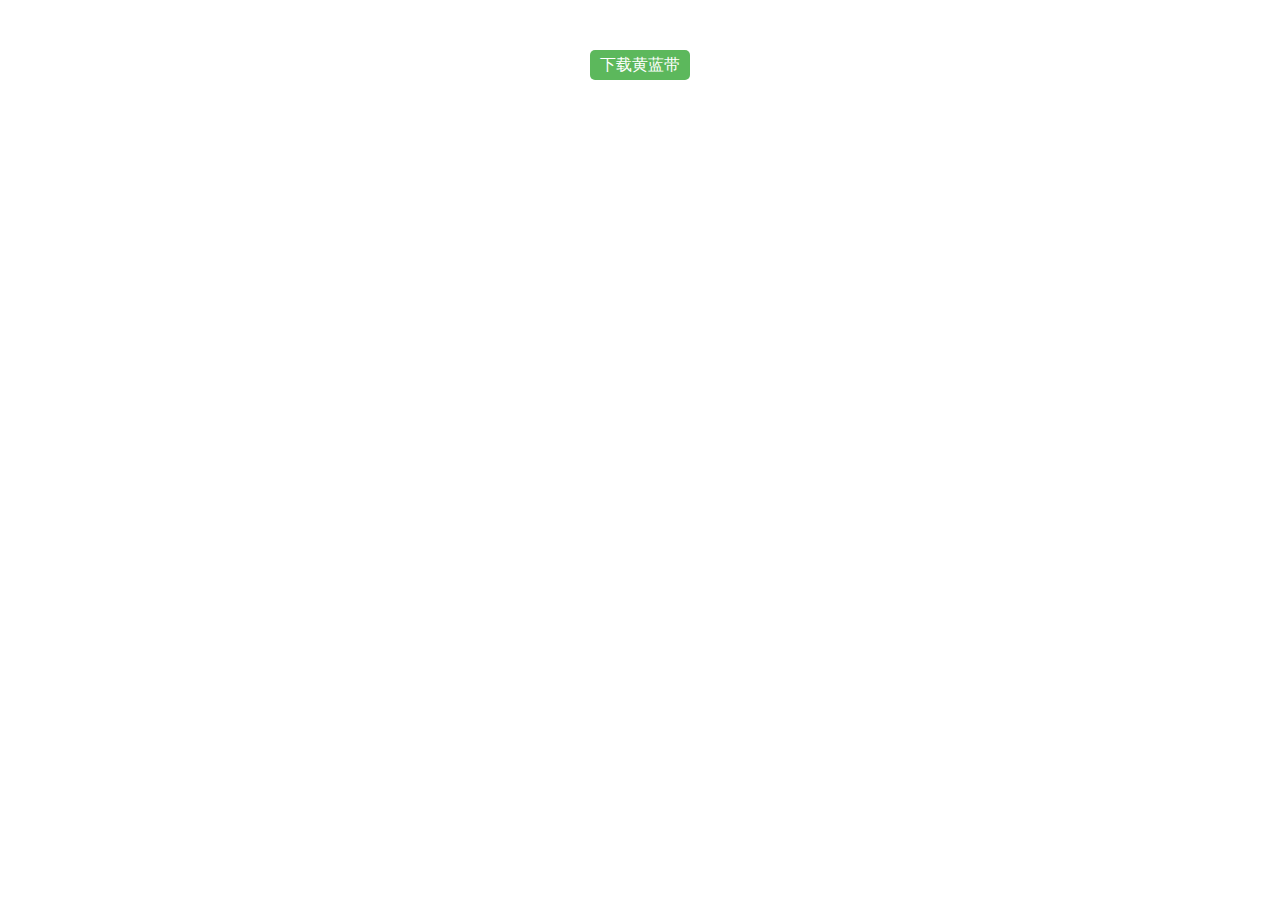
==== commit 296e26e6: "Update index.html" ====
--- a/index.html
+++ b/index.html
@@ -10,7 +10,7 @@
 
 <body>
     <a href="https://shuzhihui.oss-cn-shenzhen.aliyuncs.com/%E9%BB%84%E8%93%9D%E5%B8%A6%E6%8C%87%E6%A0%87%E7%94%B5%E8%84%91%E5%AE%89%E8%A3%85.exe?Expires=1527765660&OSSAccessKeyId=TMP.AQEoL_YUYfl_FZ-hMLoaRZwCzbk7IvjRuio9qmZYRkI0kQSK3mblH7yzPvoBAAAwLAIUdttGoI_QrRMOifU8degE5FmhIWQCFEWWhhq8rE_-aXf4I_69qsThMGLa&Signature=1s29NfZTov08N%2FRlRNuTs3V%2BJ7k%3D"
-        class="xiazi">下载黄蓝带软件</a>
+        class="xiazi">下载黄蓝带</a>
 </body>
 
 </html>
